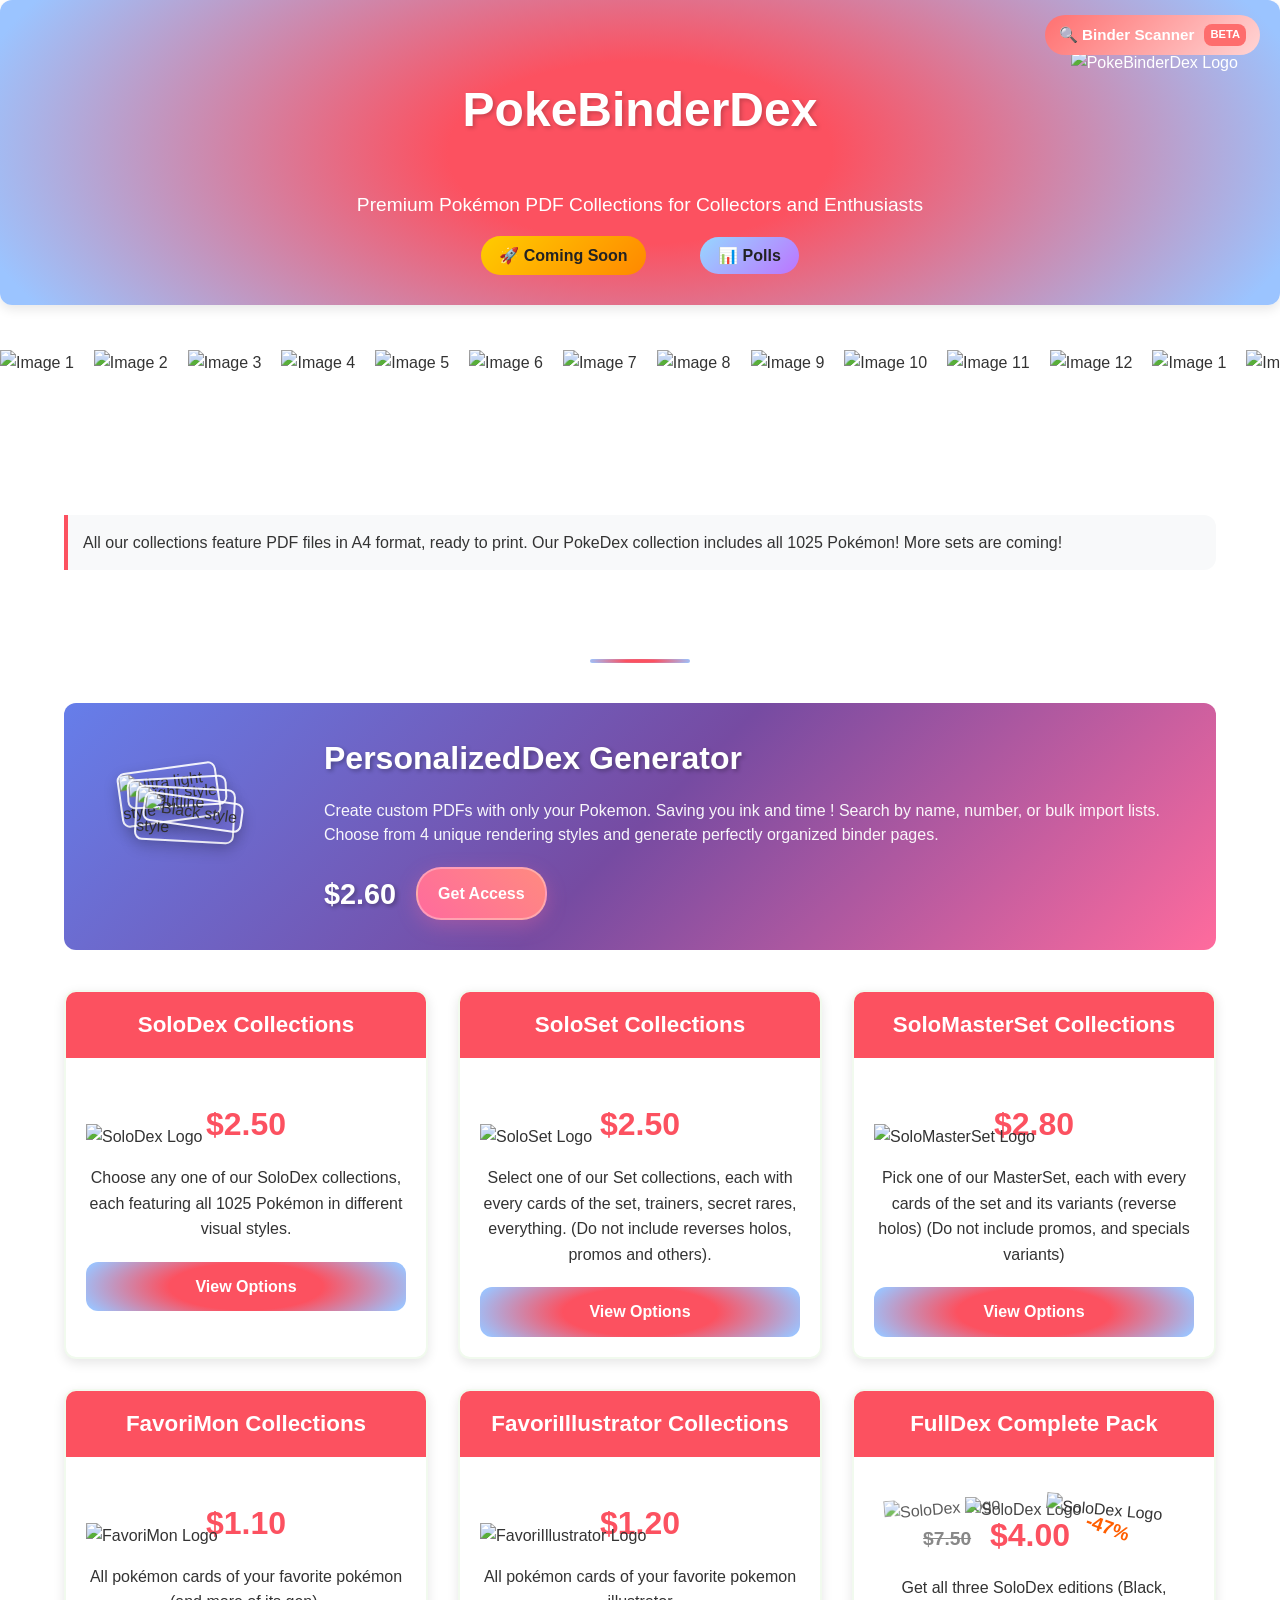
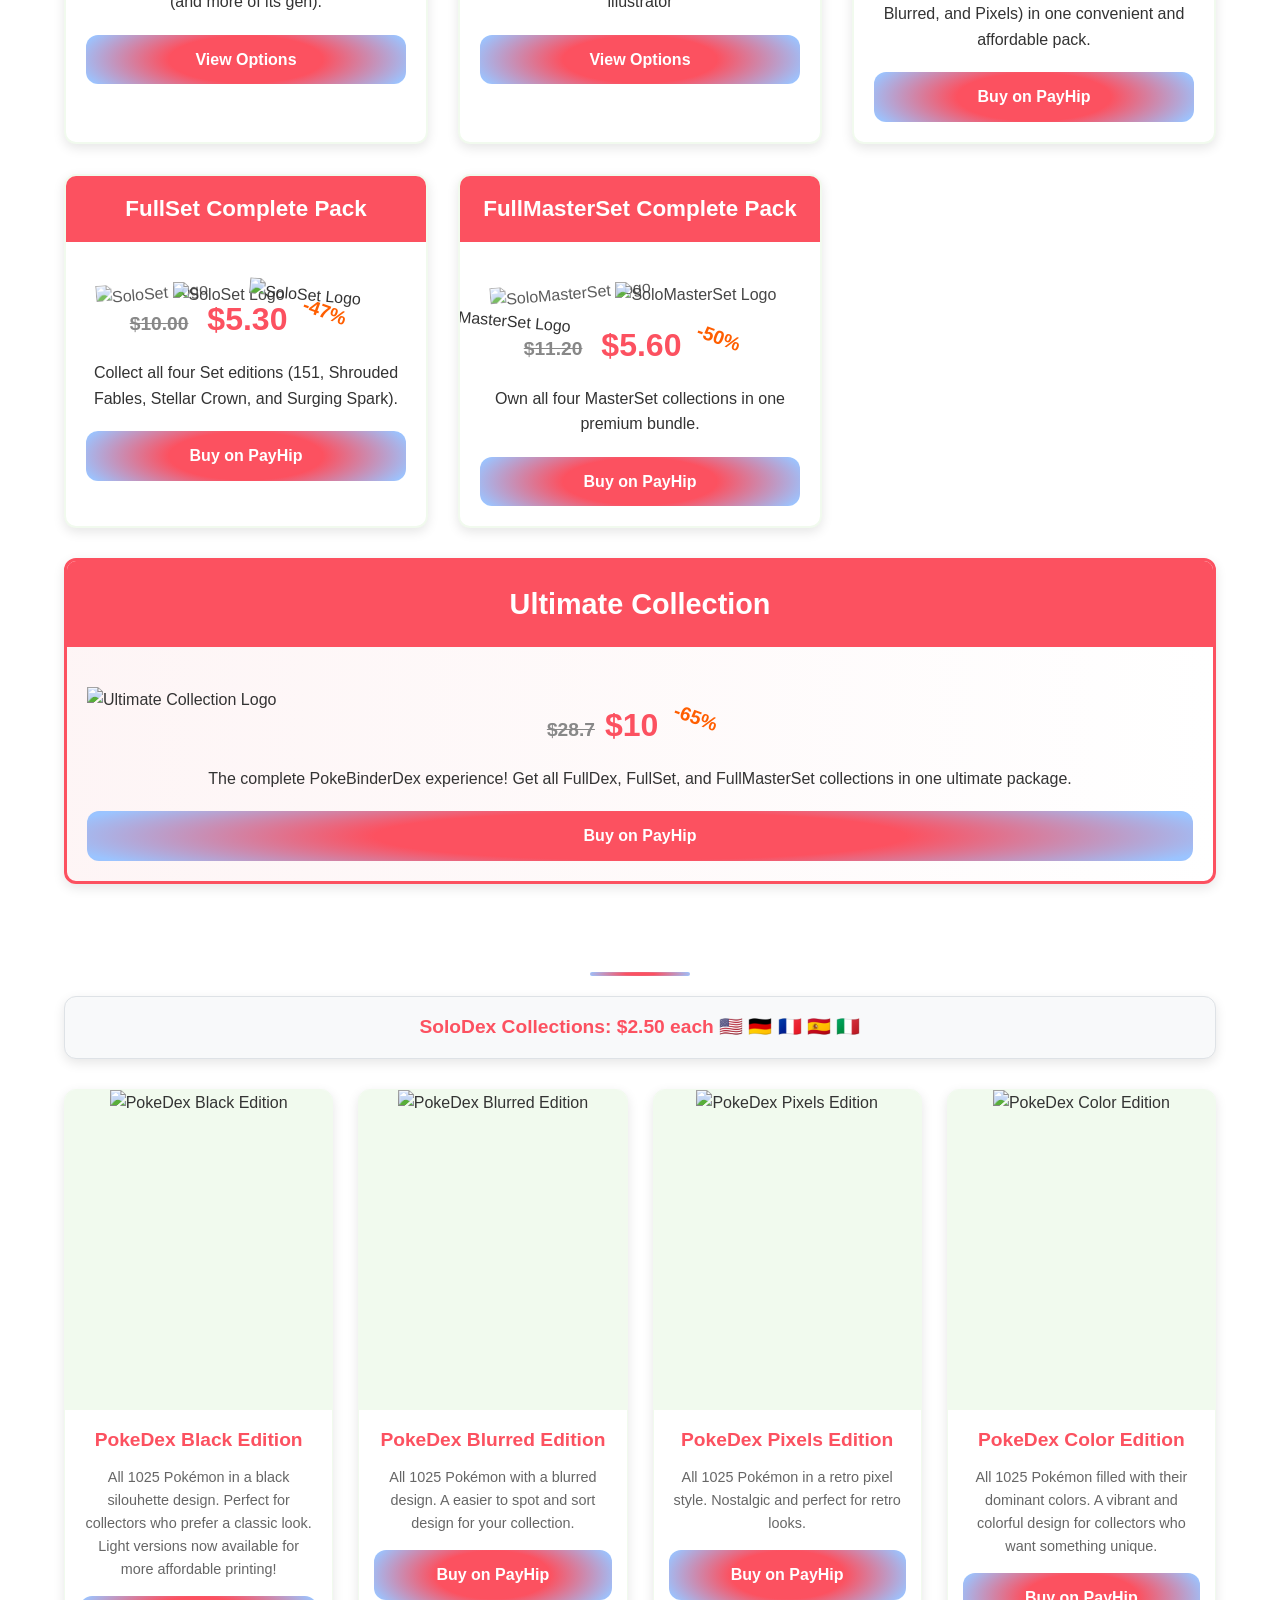
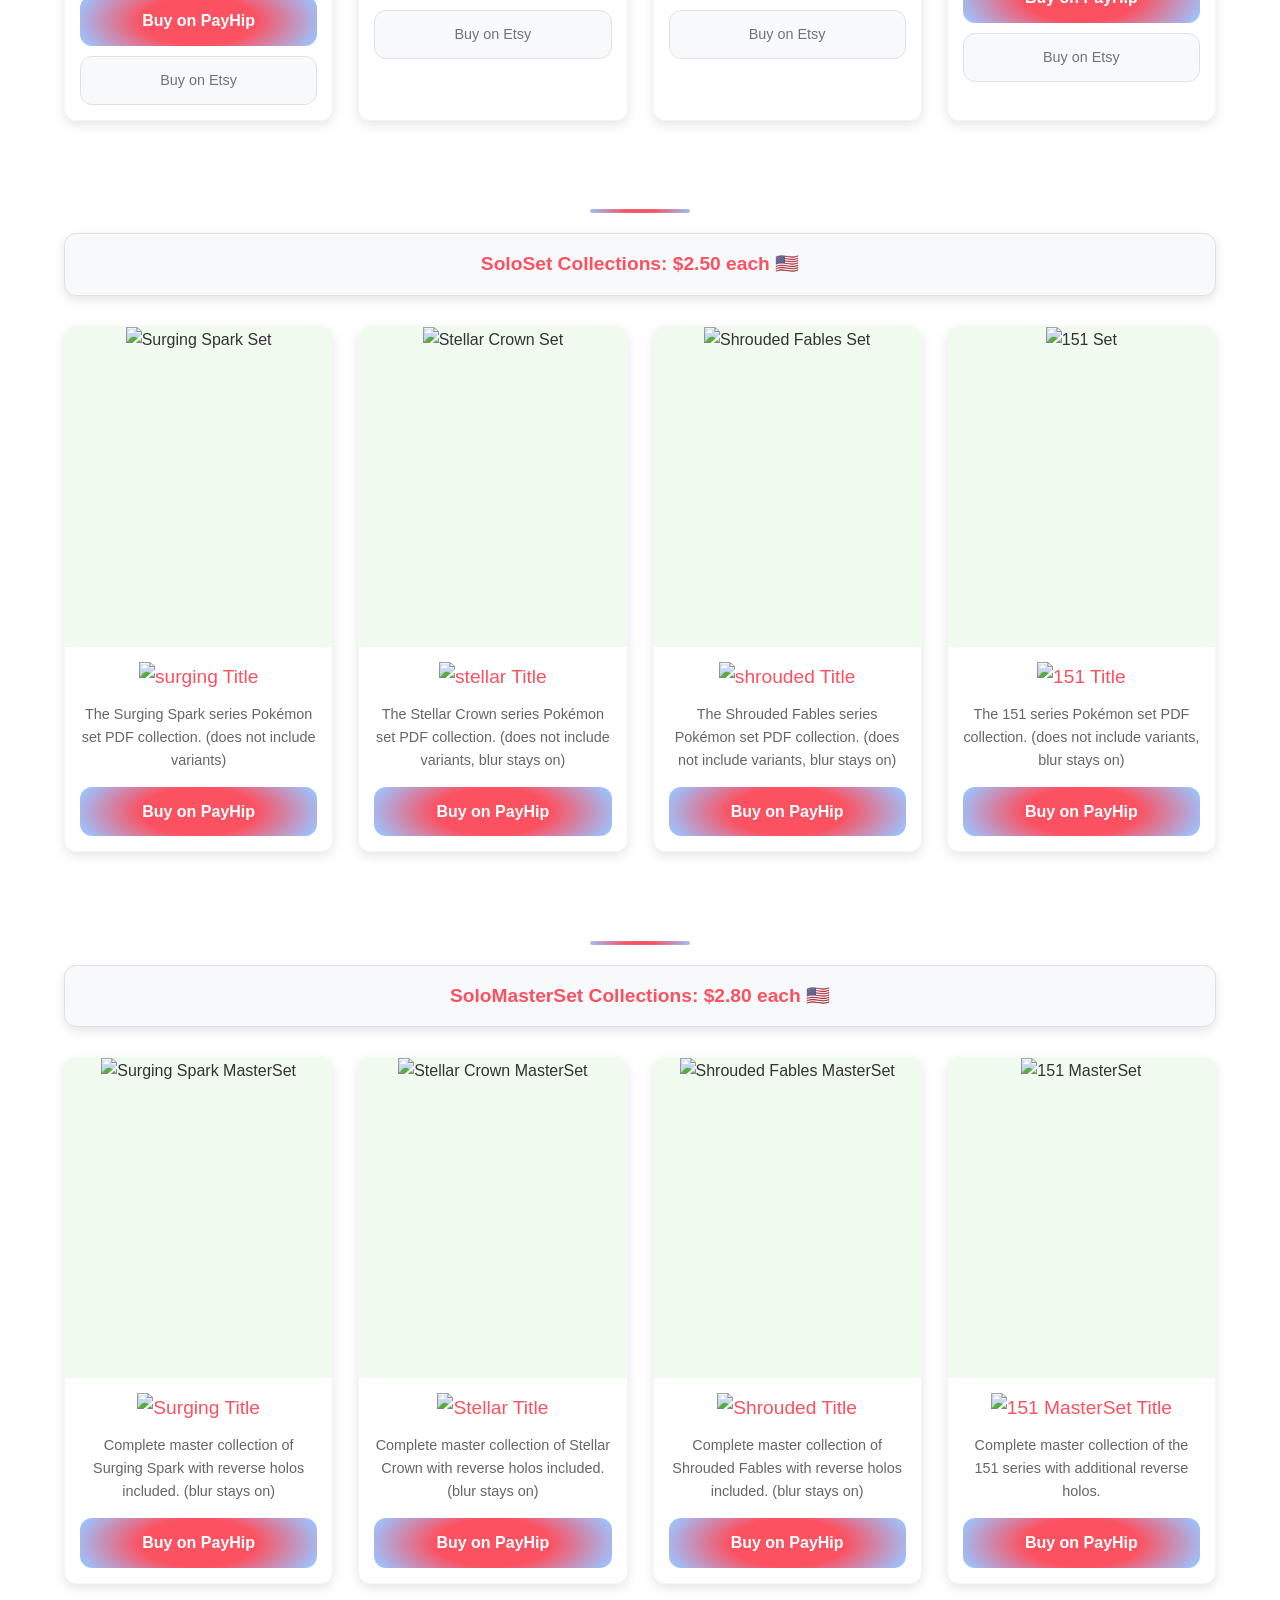
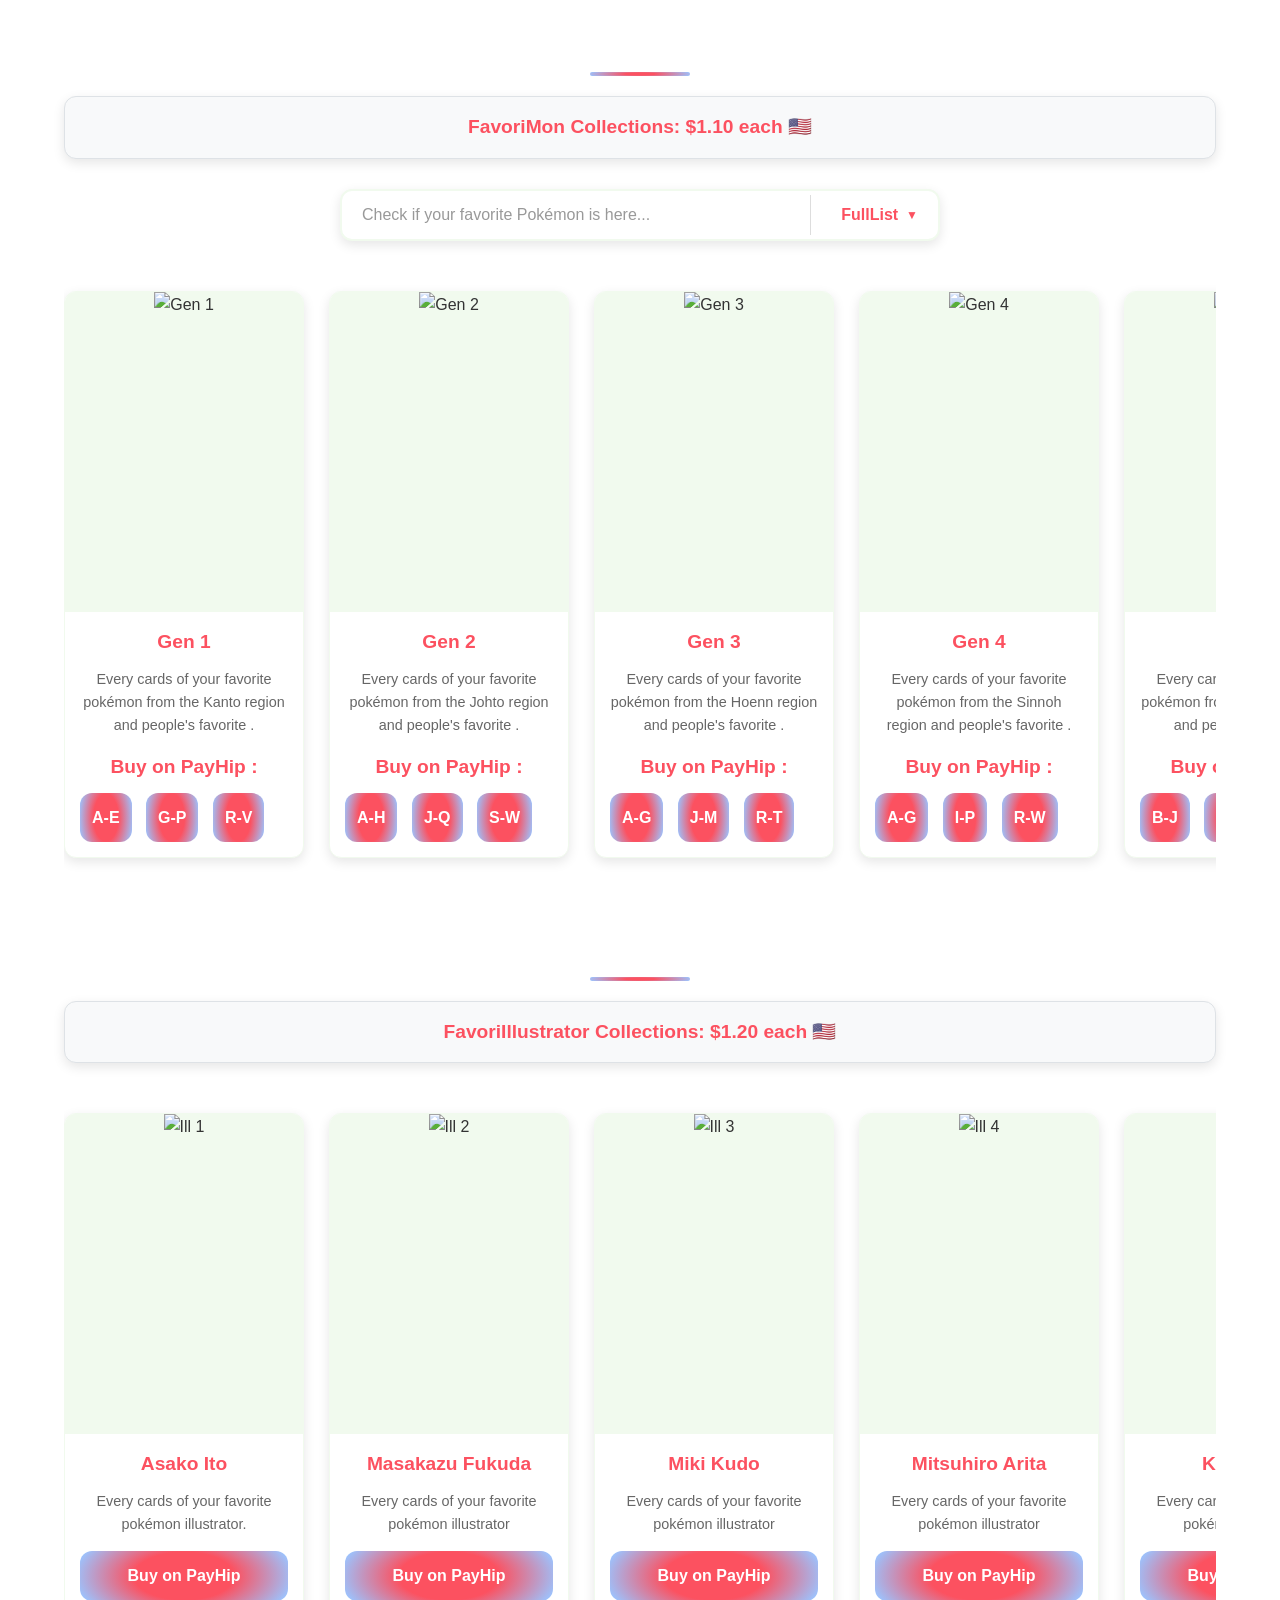
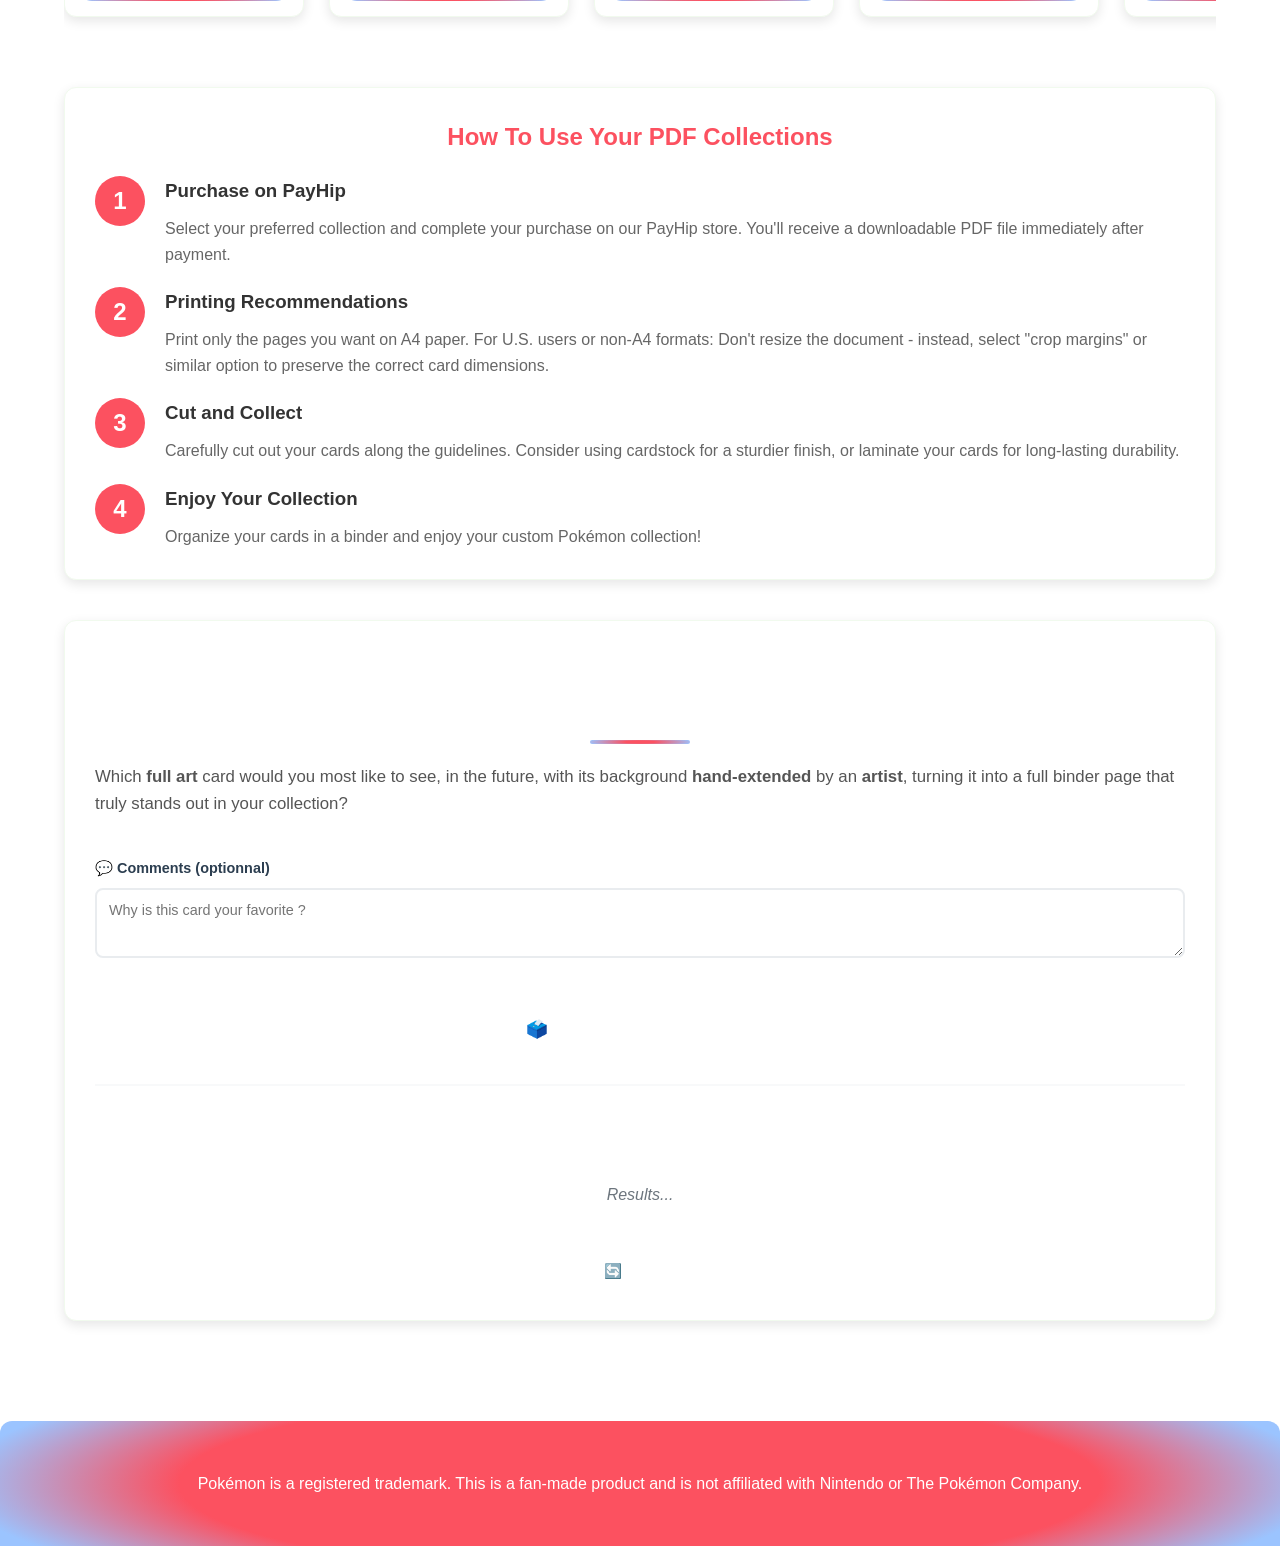
==== index.html @ 45acf9a5 "Etsy" ====
<!DOCTYPE html>
<html lang="en">
<head>
    <meta charset="UTF-8">
    <meta name="viewport" content="width=device-width, initial-scale=1.0">
    <!-- SEO Tags -->
    <title>PokeBinderDex - Pokémon PDF Collections</title>
    <meta name="description" content="Printable Pokédex, Sets and Master Sets pages for Pokémon TCG collectors. Organize your cards in clean, easy-to-use binder layouts.">
    <link rel="sitemap" type="application/xml" title="Sitemap" href="/sitemap.xml" />
    <!-- Open Graph for social previews -->
    <meta property="og:title" content="PokebinderDex – Printable Pokédex & Master Sets">
    <meta property="og:description" content="Printable binder pages for Pokémon card collectors. Pokédex and Master Sets layouts.">
    <meta property="og:image" content="https://pokebinderdex.github.io/assets/blur_dex.webp">
    <meta property="og:url" content="https://pokebinderdex.github.io">
    <meta name="twitter:card" content="summary_large_image">
    <!-- Favicon -->
    <link rel="icon" type="image/png" href="/assets/favicon-96x96.webp" sizes="96x96" />
    <link rel="icon" type="image/svg+xml" href="/assets/favicon.svg" />
    <link rel="shortcut icon" href="/assets/favicon.ico" />
    <link rel="apple-touch-icon" sizes="180x180" href="/assets/apple-touch-icon.webp" />
    <meta name="apple-mobile-web-app-title" content="PBD" />
    <link rel="manifest" href="/assets/site.webmanifest" />

    <link rel="stylesheet" type="text/css" href="PokeBinderDex.css"> 
    <meta name="google-site-verification" content="JzIx0FrAud7cbPRXuWARlf128aqmyCrJVSlKyW7eiho" />
   
    
    <script src="bandeau_script.js" defer></script>
    <script src="search_database.js"></script>
    <script src="search_functionality.js" defer></script>
    <script src="votes.js" defer></script>
</head>
<body>



        <!-- <div class="announcement-banner">
        Black Friday Sale! Use code <span class="promo-code">BLACKDEX10</span> for 10% off all PAYHIP payments.
        </div> -->

      
     <header>
        <div class="header-container">
            <h1>PokeBinderDex</h1>
            <img src="assets/logo.webp" alt="PokeBinderDex Logo" class="logo">
            <a href="/scanner.html" class="scanner-btn"><span class="scanner-text">🔍 Binder Scanner</span> <span class="beta-tag">BETA</span></a>
        </div>
        <p>Premium Pokémon PDF Collections for Collectors and Enthusiasts</p>

          <!-- Dropdown Coming Soon -->
  <div class="coming-soon">
    <button class="coming-btn">🚀 Coming Soon</button>
    <div class="coming-content">
      <p>📊 Quality upgrade on real-cards based pdfs</p>
    </div>

  </div>
<a href="#votes" class="polls-btn">📊 Polls </a>


    </header>


<!-- Barre de navigation sticky - À ajouter après le header -->
    <nav class="sticky-nav" id="stickyNav">
        <div class="sticky-nav-container">
            <div class="sticky-nav-buttons">
                <a href="#overview" class="sticky-nav-btn overview">Overview</a>
                <div class="nav-separator"></div>
                <a href="#solodex" class="sticky-nav-btn">SoloDex</a>
                <a href="#soloset" class="sticky-nav-btn">SoloSet</a>
                <a href="#solomasterset" class="sticky-nav-btn">SoloMasterSet</a>
                <a href="#FavoriMon" class="sticky-nav-btn">FavoriMon</a>
                <a href="#FavoriIllustrator" class="sticky-nav-btn">FavoriIllustrator</a>
            </div>
        </div>
    </nav>


<div class="bandeau">
    <div class="bandeau-content">
        <!-- Mets ici tes 13 images -->
        <img src="assets/black_dex.webp" alt="Image 1" loading="lazy">
        <img src="assets/blur_dex.webp" alt="Image 2" loading="lazy">
        <img src="assets/pixel_dex.webp" alt="Image 3" loading="lazy">
        <img src="assets/color_dex.webp" alt="Image 4" loading="lazy">
        <img src="assets/master_set_fifty.webp" alt="Image 5" loading="lazy">
        <img src="assets/master_set_shrouded.webp" alt="Image 6" loading="lazy">
        <img src="assets/master_set_stellar.webp" alt="Image 7" loading="lazy">
        <img src="assets/master_set_surging.webp" alt="Image 8" loading="lazy">
        <img src="assets/set_fifty.webp" alt="Image 9" loading="lazy">
        <img src="assets/set_shrouded.webp" alt="Image 10" loading="lazy">
        <img src="assets/set_stellar.webp" alt="Image 11" loading="lazy">
        <img src="assets/set_surging.webp" alt="Image 12" loading="lazy">
        

         
        <img src="assets/black_dex.webp" alt="Image 1" loading="lazy">
        <img src="assets/blur_dex.webp" alt="Image 2" loading="lazy">
        <img src="assets/pixel_dex.webp" alt="Image 3" loading="lazy">
        <img src="assets/color_dex.webp" alt="Image 4" loading="lazy">
        <img src="assets/master_set_fifty.webp" alt="Image 5" loading="lazy">
        <img src="assets/master_set_shrouded.webp" alt="Image 6" loading="lazy">
        <img src="assets/master_set_stellar.webp" alt="Image 7" loading="lazy">
        <img src="assets/master_set_surging.webp" alt="Image 8" loading="lazy">
        <img src="assets/set_fifty.webp" alt="Image 9" loading="lazy">
        <img src="assets/set_shrouded.webp" alt="Image 10" loading="lazy">
        <img src="assets/set_stellar.webp" alt="Image 11" loading="lazy">
        <img src="assets/set_surging.webp" alt="Image 12" loading="lazy">
    </div>
</div>

    <div class="container">
        <div class="highlight">
            <p>All our collections feature PDF files in A4 format, ready to print. Our PokeDex collection includes all 1025 Pokémon! More sets are coming! </p>
        </div>
        
      <!-- Code HTML pour la section "Our Collections" avec logos -->
<!-- Code HTML pour la section "Our Collections" avec logos -->
<h2 class="section-title">Our Collections</h2>


<!-- Section PersonalizedDex à insérer après la collection-overview -->
<section class="personalized-dex-banner">
    <div class="personalized-content">
        <div class="personalized-visual">
            <div class="card-stack">
                <img src="assets/perso/black_exemple.webp" alt="Black style" class="stack-card card-4">
                <img src="assets/perso/outline_exemple.webp" alt="Outline style" class="stack-card card-3">
                <img src="assets/perso/light_exemple.webp" alt="Light style" class="stack-card card-2">
                <img src="assets/perso/ultralight_exemple.webp" alt="Ultra light style" class="stack-card card-1">
            </div>
        </div>
        
        <div class="personalized-info">
            <h2 class="personalized-title">PersonalizedDex Generator</h2>
            
            <p class="personalized-description">
                Create custom PDFs with only your Pokemon. Saving you ink and time !  Search by name, number, or bulk import lists. 
                Choose from 4 unique rendering styles and generate perfectly organized binder pages.
            </p>
            
            <div class="personalized-pricing">
                <div class="price-container">
                    <span class="price-amount">$2.60</span>
                </div>
                
                <a href="PersonalizedDexPayment.html" class="personalized-btn">
                    Get Access
                </a>
            </div>
        </div>
    </div>
</section>


<div class="collection-overview" id="overview">
    <div class="package-card">
        <div class="package-header">SoloDex Collections</div>
        <img src="assets/solodex_logo.webp" alt="SoloDex Logo" class="collection-logo">
        <div class="package-price">$2.50</div>
        <div class="package-content">
            <p class="package-description">Choose any one of our SoloDex collections, each featuring all 1025 Pokémon in different visual styles.</p>
            <a href="#solodex" class="buy-button">View Options</a>
        </div>
    </div>

    <div class="package-card">
        <div class="package-header">SoloSet Collections</div>
        <img src="assets/soloset_logo.webp" alt="SoloSet Logo" class="collection-logo">
        <div class="package-price">$2.50</div>
        <div class="package-content">
            <p class="package-description">Select one of our Set collections, each with every cards of the set, trainers, secret rares, everything. (Do not include reverses holos, promos and others).</p>
            <a href="#soloset" class="buy-button">View Options</a>
        </div>
    </div>

    <div class="package-card">
        <div class="package-header">SoloMasterSet Collections</div>
        <img src="assets/solomasterset_logo.webp" alt="SoloMasterSet Logo" class="collection-logo">
        <div class="package-price">$2.80</div>
        <div class="package-content">
            <p class="package-description">Pick one of our MasterSet, each with every cards of the set and its variants (reverse holos) (Do not include promos, and specials variants)</p>
            <a href="#solomasterset" class="buy-button">View Options</a>
        </div>
    </div>


    <div class="package-card">
        <div class="package-header">FavoriMon Collections</div>
        <img src="assets/favorimon_logo.webp" alt="FavoriMon Logo" class="collection-logo">
        <div class="package-price">$1.10 </div>
        <div class="package-content">
            <p class="package-description">All pokémon cards of your favorite pokémon (and more of its gen).</p>
            <a href="#FavoriMon" class="buy-button">View Options</a>
        </div>
    </div>


   <div class="package-card">
        <div class="package-header">FavoriIllustrator Collections</div>
        <img src="assets/FavoriIllustrator_logo.webp" alt="FavoriIllustrator Logo" class="collection-logo">
        <div class="package-price">$1.20 </div>
        <div class="package-content">
            <p class="package-description">All pokémon cards of your favorite pokemon illustrator</p>
            <a href="#FavoriMon" class="buy-button">View Options</a>
        </div>
    </div> 

    <div class="package-card full-collection">
        <div class="package-header">FullDex Complete Pack</div>
        <!-- Logos empilés pour l'effet de pile de cartes -->
        <img src="assets/solodex_logo.webp" alt="SoloDex Logo" class="collection-logo">
        <img src="assets/solodex_logo.webp" alt="SoloDex Logo" class="collection-logo">
        <img src="assets/solodex_logo.webp" alt="SoloDex Logo" class="collection-logo">
        <div class="package-price"><span class="original-price">$7.50</span> $4.00<span class="percentage-reduction">-47%</span></div>
        <div class="package-content">
            <p class="package-description">Get all three SoloDex editions (Black, Blurred, and Pixels) in one convenient and affordable pack.</p>
            <a href="https://payhip.com/b/dTocm" class="buy-button">Buy on PayHip</a>
        </div>
    </div>

    <div class="package-card full-collection">
        <div class="package-header">FullSet Complete Pack</div>
        <!-- Logos empilés pour l'effet de pile de cartes -->
        <img src="assets/soloset_logo.webp" alt="SoloSet Logo" class="collection-logo">
        <img src="assets/soloset_logo.webp" alt="SoloSet Logo" class="collection-logo">
        <img src="assets/soloset_logo.webp" alt="SoloSet Logo" class="collection-logo">
        <div class="package-price"><span class="original-price">$10.00</span> $5.30<span class="percentage-reduction">-47%</span></div>

        <div class="package-content">
            <p class="package-description">Collect all four Set editions (151, Shrouded Fables, Stellar Crown, and Surging Spark).</p>
            <a href="https://payhip.com/b/FIJOX" class="buy-button">Buy on PayHip</a>
        </div>
    </div>

    <div class="package-card full-collection">
        <div class="package-header">FullMasterSet Complete Pack</div>
        <!-- Logos empilés pour l'effet de pile de cartes -->
        <img src="assets/solomasterset_logo.webp" alt="SoloMasterSet Logo" class="collection-logo">
        <img src="assets/solomasterset_logo.webp" alt="SoloMasterSet Logo" class="collection-logo">
        <img src="assets/solomasterset_logo.webp" alt="SoloMasterSet Logo" class="collection-logo">
        <div class="package-price"><span class="original-price">$11.20</span> $5.60<span class="percentage-reduction">-50%</span></div>

        <div class="package-content">
            <p class="package-description">Own all four MasterSet collections in one premium bundle.</p>
            <a href="https://payhip.com/b/znUvl" class="buy-button">Buy on PayHip</a>
        </div>
    </div>

    <div class="package-card ultimate-card">
        <div class="package-header ultimate-header">Ultimate Collection</div>
        <img src="assets/ultimate_logo.webp" alt="Ultimate Collection Logo" class="collection-logo">
        <div class="package-price"><span class="original-price">$28.7</span>$10<span class="percentage-reduction">-65%</span></div>
        <div class="package-content">
            <p class="package-description">The complete PokeBinderDex experience! Get all FullDex, FullSet, and FullMasterSet collections in one ultimate package.</p>
            <a href="https://payhip.com/b/6TkyI" class="buy-button">Buy on PayHip</a>
        </div>
    </div>
</div>



        <section id="solodex">
            <h2 class="section-title">SoloDex Collections</h2>
            <div class="price-banner">SoloDex Collections: $2.50 each 🇺🇸 🇩🇪 🇫🇷 🇪🇸 🇮🇹</div>
            <div class="product-grid">
                <div class="product-card">
                    <div class="product-image"><img src="assets/black_dex.webp" alt="PokeDex Black Edition"></div>
                    <div class="product-details">
                        <h3 class="product-title">PokeDex Black Edition</h3>
                        <p class="product-description">All 1025 Pokémon in a black silouhette design. Perfect for collectors who prefer a classic look. Light versions now available for more affordable printing!</p>
                        <a href="https://payhip.com/b/5lh7N" class="buy-button">Buy on PayHip</a>
                        <a href="https://pokebinderdex.etsy.com" class="buy-button etsy-button">Buy on Etsy</a>
                    </div>
                </div>
                <div class="product-card">
                    <div class="product-image"><img src="assets/blur_dex.webp" alt="PokeDex Blurred Edition"></div>
                    <div class="product-details">
                        <h3 class="product-title">PokeDex Blurred Edition</h3>
                        <p class="product-description">All 1025 Pokémon with a blurred design. A easier to spot and sort design for your collection.</p>
                        <a href="https://payhip.com/b/OGnR3" class="buy-button">Buy on PayHip</a>
                        <a href="https://pokebinderdex.etsy.com" class="buy-button etsy-button">Buy on Etsy</a>
                    </div>
                </div>
                <div class="product-card">
                    <div class="product-image"><img src="assets/pixel_dex.webp" alt="PokeDex Pixels Edition"></div>
                    <div class="product-details">
                        <h3 class="product-title">PokeDex Pixels Edition</h3>
                        <p class="product-description">All 1025 Pokémon in a retro pixel style. Nostalgic and perfect for retro looks.</p>
                        <a href="https://payhip.com/b/wrcJa" class="buy-button">Buy on PayHip</a>
                        <a href="https://pokebinderdex.etsy.com" class="buy-button etsy-button">Buy on Etsy</a>
                    </div>
                </div>
                <div class="product-card">
                    <div class="product-image"><img src="assets/color_dex.webp" alt="PokeDex Color Edition"></div>
                    <div class="product-details">
                        <h3 class="product-title">PokeDex Color Edition</h3>
                        <p class="product-description">All 1025 Pokémon filled with their dominant colors. A vibrant and colorful design for collectors who want something unique.</p>
                        <a href="https://payhip.com/b/jgC6S" class="buy-button">Buy on PayHip</a>
                        <a href="https://pokebinderdex.etsy.com" class="buy-button etsy-button">Buy on Etsy</a>
                    </div>
                </div>
            </div>
        </section>

        <section id="soloset">
            <h2 class="section-title">SoloSet Collections</h2>
            <div class="price-banner">SoloSet Collections: $2.50 each 🇺🇸</div>
            <div class="product-grid">
                <div class="product-card">
                    <div class="product-image"><img src="assets/set_surging.webp" alt="Surging Spark Set"></div>
                    <div class="product-details">
                        <div class="product-title"><img src="assets/surging.png" alt="surging Title" style="height:40px;"></div>
                        <p class="product-description">The Surging Spark series Pokémon set PDF collection. (does not include variants)</p>
                        <a href="https://payhip.com/b/M6zUD" class="buy-button">Buy on PayHip </a>
                    </div>
                </div>
                <div class="product-card">
                    <div class="product-image"><img src="assets/set_stellar.webp" alt="Stellar Crown Set"></div>
                    <div class="product-details">
                        <div class="product-title"><img src="assets/stellar.png" alt="stellar  Title" style="height:40px;"></div>
                        <p class="product-description">The Stellar Crown series Pokémon set PDF collection. (does not include variants, blur stays on)</p>
                        <a href="https://payhip.com/b/OTYek" class="buy-button">Buy on PayHip </a>
                    </div>
                </div>
                <div class="product-card">
                    <div class="product-image"><img src="assets/set_shrouded.webp" alt="Shrouded Fables Set"></div>
                    <div class="product-details">
                        <div class="product-title"><img src="assets/shrouded.png" alt="shrouded  Title" style="height:40px;"></div>
                        <p class="product-description">The Shrouded Fables series Pokémon set PDF collection. (does not include variants, blur stays on)</p>
                        <a href="https://payhip.com/b/tsre6" class="buy-button">Buy on PayHip </a>
                    </div>
                </div>
                <div class="product-card">
                    <div class="product-image"><img src="assets/set_fifty.webp" alt="151 Set"></div>
                    <div class="product-details">
                        <div class="product-title"><img src="assets/151.webp" alt="151  Title" style="height:40px;"></div>
                        <p class="product-description">The 151 series Pokémon set PDF collection. (does not include variants, blur stays on)</p>
                        <a href="https://payhip.com/b/3aKir" class="buy-button">Buy on PayHip </a>
                    </div>
                </div>
            </div>
        </section>

        <section id="solomasterset">
            <h2 class="section-title">SoloMasterSet Collections</h2>
            <div class="price-banner">SoloMasterSet Collections: $2.80 each 🇺🇸</div>
            <div class="product-grid">
                <div class="product-card">
                    <div class="product-image"><img src="assets/master_set_surging.webp" alt="Surging Spark MasterSet"></div>
                    <div class="product-details">
                        <div class="product-title"><img src="assets/surging.png" alt="Surging Title" style="height:40px;"></div>
                        <p class="product-description">Complete master collection of Surging Spark with reverse holos included. (blur stays on) </p>
                        <a href="https://payhip.com/b/2w7aj" class="buy-button">Buy on PayHip </a>
                    </div>
                </div>
                <div class="product-card">
                    <div class="product-image"><img src="assets/master_set_stellar.webp" alt="Stellar Crown MasterSet"></div>
                    <div class="product-details">
                        <div class="product-title"><img src="assets/stellar.png" alt="Stellar Title" style="height:40px;"></div>
                        <p class="product-description">Complete master collection of Stellar Crown with reverse holos included. (blur stays on)</p>
                        <a href="https://payhip.com/b/LF3sV" class="buy-button">Buy on PayHip </a>
                    </div>
                </div>
                <div class="product-card">
                    <div class="product-image"><img src="assets/master_set_shrouded.webp" alt="Shrouded Fables MasterSet"></div>
                    <div class="product-details">
                        <div class="product-title"><img src="assets/shrouded.png" alt="Shrouded Title" style="height:40px;"></div>
                        <p class="product-description">Complete master collection of Shrouded Fables with reverse holos included. (blur stays on)</p>
                        <a href="https://payhip.com/b/ZNCFD" class="buy-button">Buy on PayHip </a>
                    </div>
                </div>
                <div class="product-card">
                    <div class="product-image"><img src="assets/master_set_fifty.webp" alt="151 MasterSet"></div>
                    <div class="product-details">
                        <div class="product-title"><img src="assets/151.webp" alt="151 MasterSet Title" style="height:40px;"></div>
                        <p class="product-description">Complete master collection of the 151 series with additional reverse holos.</p>
                        <a href="https://payhip.com/b/xNgqY" class="buy-button">Buy on PayHip </a>
                    </div>
                </div>
            </div>
        </section>

        <section id="FavoriMon">
            <h2 class="section-title">FavoriMon Collections</h2>
            <div class="price-banner">FavoriMon Collections: $1.10 each 🇺🇸</div>
            
            <div class="search-container">
                <div class="search-bar">
                    <div class="search-input-container">
                        <input type="text" class="search-input" placeholder="Check if your favorite Pokémon is here..." autocomplete="off">
                        <div class="search-suggestions"></div>
                    </div>
                    
                    <div class="separator"></div>
                    
                    <div class="fulllist-container">
                        <button class="fulllist-btn">
                            FullList <span class="dropdown-arrow">▼</span>
                        </button>
                        <div class="fulllist-dropdown">
                            <div class="fulllist-content">
                                <!-- Contenu généré par JavaScript -->
                            </div>
                        </div>
                    </div>
                </div>
            </div>


            <div class="scroll-container">
                <div class="scroll-wrapper">
                    <!-- Gen 1 -->
                    <div class="product-card">
                        <div class="product-image"><img src="assets/gen1.webp" alt="Gen 1"></div>
                        <div class="product-details">
                            <h3 class="product-title">Gen 1</h3>
                            <p class="product-description">Every cards of your favorite pokémon from the Kanto region and people's favorite .</p>
                            <h3 class="product-title">Buy on PayHip :</h3>
                            <a href="https://payhip.com/b/zsbgI" class="buy-button gen-button">A-E</a>
                            <a href="https://payhip.com/b/ZS95g" class="buy-button gen-button">G-P</a>
                            <a href="https://payhip.com/b/cpPXh" class="buy-button gen-button">R-V</a>
                        </div>
                    </div>

                    <!-- Gen 2 -->
                    <div class="product-card">
                        <div class="product-image"><img src="assets/gen2.webp" alt="Gen 2"></div>
                        <div class="product-details">
                            <h3 class="product-title">Gen 2</h3>
                            <p class="product-description">Every cards of your favorite pokémon from the Johto region and people's favorite .</p>
                            <h3 class="product-title">Buy on PayHip :</h3>
                            <a href="https://payhip.com/b/dLE1s" class="buy-button gen-button">A-H</a>
                            <a href="https://payhip.com/b/yegsP" class="buy-button gen-button">J-Q</a>
                            <a href="https://payhip.com/b/F3PvH" class="buy-button gen-button">S-W</a>
                        </div>
                    </div>

                    <!-- Gen 3 -->
                    <div class="product-card">
                        <div class="product-image"><img src="assets/gen3.webp" alt="Gen 3"></div>
                        <div class="product-details">
                            <h3 class="product-title">Gen 3</h3>
                            <p class="product-description">Every cards of your favorite pokémon from the Hoenn region and people's favorite .</p>
                            <h3 class="product-title">Buy on PayHip :</h3>
                            <a href="https://payhip.com/b/d4KIW" class="buy-button gen-button">A-G</a>
                            <a href="https://payhip.com/b/4Hz1u" class="buy-button gen-button">J-M</a>
                            <a href="https://payhip.com/b/DATzN" class="buy-button gen-button">R-T</a>
                        </div>
                    </div>

                    <!-- Gen 4 -->
                    <div class="product-card">
                        <div class="product-image"><img src="assets/gen4.webp" alt="Gen 4"></div>
                        <div class="product-details">
                            <h3 class="product-title">Gen 4</h3>
                            <p class="product-description">Every cards of your favorite pokémon from the Sinnoh region and people's favorite .</p>
                            <h3 class="product-title">Buy on PayHip :</h3>
                            <a href="https://payhip.com/b/VHnCd" class="buy-button gen-button">A-G</a>
                            <a href="https://payhip.com/b/8Gka3" class="buy-button gen-button">I-P</a>
                            <a href="https://payhip.com/b/mPtr8" class="buy-button gen-button">R-W</a>
                        </div>
                    </div>

                    <!-- Gen 5 -->
                    <div class="product-card">
                        <div class="product-image"><img src="assets/gen5.webp" alt="Gen 5"></div>
                        <div class="product-details">
                            <h3 class="product-title">Gen 5</h3>
                            <p class="product-description">Every cards of your favorite pokémon from the Unova region and people's favorite .</p>
                            <h3 class="product-title">Buy on PayHip :</h3>
                            <a href="https://payhip.com/b/alOX5" class="buy-button gen-button">B-J</a>
                            <a href="https://payhip.com/b/MHQdU" class="buy-button gen-button">K-R</a>
                            <a href="https://payhip.com/b/hPRTI" class="buy-button gen-button">S-Z</a>
                        </div>
                    </div>

                    <!-- Gen 6 -->
                    <div class="product-card">
                        <div class="product-image"><img src="assets/gen6.webp" alt="Gen 6"></div>
                        <div class="product-details">
                            <h3 class="product-title">Gen 6</h3>
                            <p class="product-description">Every cards of your favorite pokémon from the Kalos region and people's favorite .</p>
                            <h3 class="product-title">Buy on PayHip :</h3>
                            <a href="https://payhip.com/b/hpvKo" class="buy-button gen-button">A-G</a>
                            <a href="https://payhip.com/b/ZVDPk" class="buy-button gen-button">H-P</a>
                            <a href="https://payhip.com/b/Z6mDS" class="buy-button gen-button">S-Z</a>
                        </div>
                    </div>

                    <!-- Gen 7 -->
                    <div class="product-card">
                        <div class="product-image"><img src="assets/gen7.webp" alt="Gen 7"></div>
                        <div class="product-details">
                            <h3 class="product-title">Gen 7</h3>
                            <p class="product-description">Every cards of your favorite pokémon from the Alola region and people's favorite .</p>
                            <h3 class="product-title">Buy on PayHip :</h3>
                            <a href="https://payhip.com/b/tJzQx" class="buy-button gen-button">B-L</a>
                            <a href="https://payhip.com/b/ftEkQ" class="buy-button gen-button">M-R</a>
                            <a href="https://payhip.com/b/aQsDL" class="buy-button gen-button">S-V</a>
                        </div>
                    </div>

                    <!-- Gen 8 -->
                    <div class="product-card">
                        <div class="product-image"><img src="assets/gen8.webp" alt="Gen 8"></div>
                        <div class="product-details">
                            <h3 class="product-title">Gen 8</h3>
                            <p class="product-description">Every cards of your favorite pokémon from the Galar region and people's favorite .</p>
                            <h3 class="product-title">Buy on PayHip :</h3>
                            <a href="https://payhip.com/b/tYbox" class="buy-button gen-button">A-F</a>
                            <a href="https://payhip.com/b/LzdXK" class="buy-button gen-button">G-O</a>
                            <a href="https://payhip.com/b/Bx6A9" class="buy-button gen-button">R-Z</a>
                        </div>
                    </div>
                </div>
            </div>

        </section>


     <section id="FavoriIllustrator">
            <h2 class="section-title">FavoriIllustrator Collections</h2>
            <div class="price-banner">FavoriIllustrator Collections: $1.20 each 🇺🇸</div>
            
            <div class="scroll-container">
                <div class="scroll-wrapper">
                    <div class="product-card">
                        <div class="product-image"><img src="assets/ill1.webp" alt="Ill 1"></div>
                        <div class="product-details">
                            <h3 class="product-title">Asako Ito</h3>
                            <p class="product-description">Every cards of your favorite pokémon illustrator.</p>
                            <a href="https://payhip.com/b/Zw74A" class="buy-button">Buy on PayHip</a>
                        </div>
                    </div>
                    
                    <div class="product-card">
                        <div class="product-image"><img src="assets/ill2.webp" alt="Ill 2"></div>
                        <div class="product-details">
                            <h3 class="product-title">Masakazu Fukuda</h3>
                            <p class="product-description">Every cards of your favorite pokémon illustrator</p>
                            <a href="https://payhip.com/b/j2KwH" class="buy-button">Buy on PayHip</a>
                        </div>
                    </div>
                    
                    <div class="product-card">
                        <div class="product-image"><img src="assets/ill3.webp" alt="Ill 3"></div>
                        <div class="product-details">
                            <h3 class="product-title">Miki Kudo</h3>
                            <p class="product-description">Every cards of your favorite pokémon illustrator</p>
                            <a href="https://payhip.com/b/Z62qF" class="buy-button">Buy on PayHip</a>
                        </div>
                    </div>
                    
                    <div class="product-card">
                        <div class="product-image"><img src="assets/ill4.webp" alt="Ill 4"></div>
                        <div class="product-details">
                            <h3 class="product-title">Mitsuhiro Arita</h3>
                            <p class="product-description">Every cards of your favorite pokémon illustrator</p>
                            <a href="https://payhip.com/b/Zo7BP" class="buy-button">Buy on PayHip</a>
                        </div>
                    </div>

                    <div class="product-card">
                        <div class="product-image"><img src="assets/ill5.webp" alt="Ill 5"></div>
                        <div class="product-details">
                            <h3 class="product-title">Kawayoo</h3>
                            <p class="product-description">Every cards of your favorite pokémon illustrator</p>
                            <a href="https://payhip.com/b/SmgHF" class="buy-button">Buy on PayHip</a>
                        </div>
                    </div>

                    <div class="product-card">
                        <div class="product-image"><img src="assets/ill6.webp" alt="Ill 6"></div>
                        <div class="product-details">
                            <h3 class="product-title">Yuka Morii</h3>
                            <p class="product-description">Every cards of your favorite pokémon illustrator</p>
                            <a href="https://payhip.com/b/DrClA" class="buy-button">Buy on PayHip</a>
                        </div>
                    </div>

                    <div class="product-card">
                        <div class="product-image"><img src="assets/ill7.webp" alt="Ill 7"></div>
                        <div class="product-details">
                            <h3 class="product-title">SowSow</h3>
                            <p class="product-description">Every cards of your favorite pokémon illustrator</p>
                            <a href="https://payhip.com/b/JjcN6" class="buy-button">Buy on PayHip</a>
                        </div>
                    </div>

                    <div class="product-card">
                        <div class="product-image"><img src="assets/ill8.webp" alt="Ill 8"></div>
                        <div class="product-details">
                            <h3 class="product-title">Sumiyoshi Kizuki</h3>
                            <p class="product-description">Every cards of your favorite pokémon illustrator</p>
                            <a href="https://payhip.com/b/RazHZ" class="buy-button">Buy on PayHip</a>
                        </div>
                    </div>
                   
                     <div class="product-card">
                        <div class="product-image"><img src="assets/ill9.webp" alt="Ill 9"></div>
                        <div class="product-details">
                            <h3 class="product-title">Shinji Kanda</h3>
                            <p class="product-description">Every cards of your favorite pokémon illustrator</p>
                            <a href="https://payhip.com/b/6N4Do" class="buy-button">Buy on PayHip</a>
                        </div>
                    </div>

                     <div class="product-card">
                        <div class="product-image"><img src="assets/ill10.webp" alt="Ill 10"></div>
                        <div class="product-details">
                            <h3 class="product-title">Tomokazu Komiya</h3>
                            <p class="product-description">Every cards of your favorite pokémon illustrator</p>
                            <a href="https://payhip.com/b/2HlDk" class="buy-button">Buy on PayHip</a>
                        </div>
                    </div>

                    <div class="product-card">
                        <div class="product-image"><img src="assets/ill11.webp" alt="Ill 11"></div>
                        <div class="product-details">
                            <h3 class="product-title">Kouki Saitou</h3>
                            <p class="product-description">Every cards of your favorite pokémon illustrator</p>
                            <a href="https://payhip.com/b/3wmby" class="buy-button">Buy on PayHip</a>
                        </div>
                    </div>

                    <div class="product-card">
                        <div class="product-image"><img src="assets/ill12.webp" alt="Ill 12"></div>
                        <div class="product-details">
                            <h3 class="product-title">Kagemaru Himeno</h3>
                            <p class="product-description">Every cards of your favorite pokémon illustrator</p>
                            <a href="https://payhip.com/b/7dZRz" class="buy-button">Buy on PayHip</a>
                        </div>
                    </div>

                    <div class="product-card">
                        <div class="product-image"><img src="assets/ill13.webp" alt="Ill 13"></div>
                        <div class="product-details">
                            <h3 class="product-title">Atsuko Nishida</h3>
                            <p class="product-description">Every cards of your favorite pokémon illustrator</p>
                            <a href="https://payhip.com/b/4Xsoe" class="buy-button">Buy on PayHip</a>
                        </div>
                    </div>
                    
                    <div class="product-card">
                        <div class="product-image"><img src="assets/ill14.webp" alt="Ill 14"></div>
                        <div class="product-details">
                            <h3 class="product-title">Kouichi Ooyama</h3>
                            <p class="product-description">Every cards of your favorite pokémon illustrator</p>
                            <a href="https://payhip.com/b/bSqhi" class="buy-button">Buy on PayHip</a>
                        </div>
                    </div>

                    <div class="product-card">
                        <div class="product-image"><img src="assets/ill15.webp" alt="Ill 15"></div>
                        <div class="product-details">
                            <h3 class="product-title">Akira Egawa</h3>
                            <p class="product-description">Every cards of your favorite pokémon illustrator</p>
                            <a href="https://payhip.com/b/ZR4zV" class="buy-button">Buy on PayHip</a>
                        </div>
                    </div>

                    <div class="product-card">
                        <div class="product-image"><img src="assets/ill16.webp" alt="Ill 16"></div>
                        <div class="product-details">
                            <h3 class="product-title">Hajime Kusajima</h3>
                            <p class="product-description">Every cards of your favorite pokémon illustrator</p>
                            <a href="https://payhip.com/b/xtANJ" class="buy-button">Buy on PayHip</a>
                        </div>
                    </div>
               
                </div>
            </div>
        </section> 

     

        <section class="step-by-step">
            <h2>How To Use Your PDF Collections</h2>
            <div class="steps">
                <div class="step">
                    <div class="step-content">
                        <h3>Purchase on PayHip</h3>
                        <p>Select your preferred collection and complete your purchase on our PayHip store. You'll receive a downloadable PDF file immediately after payment.</p>
                    </div>
                </div>
                
                <div class="step">
                    <div class="step-content">
                        <h3>Printing Recommendations</h3>
                        <p>Print only the pages you want on A4 paper. For U.S. users or non-A4 formats: Don't resize the document - instead, select "crop margins" or similar option to preserve the correct card dimensions.</p>
                    </div>
                </div>
                
                <div class="step">
                    <div class="step-content">
                        <h3>Cut and Collect</h3>
                        <p>Carefully cut out your cards along the guidelines. Consider using cardstock for a sturdier finish, or laminate your cards for long-lasting durability.</p>
                    </div>
                </div>
                
                <div class="step">
                    <div class="step-content">
                        <h3>Enjoy Your Collection</h3>
                        <p>Organize your cards in a binder and enjoy your custom Pokémon collection!</p>
                    </div>
                </div>
            </div>
        </section>

 <div class="votes" id="votes">
    <h2 class="section-title">Extension Card Votes</h2>
    <p class="votes-description">
        Which <b>full art</b> card would you most like to see, in the future, with its background <b>hand-extended </b>by an <b>artist</b>, turning it into a full binder page that truly stands out in your collection?
    </p>


<style>
.votes-description {
    font-size: 1.05rem;        /* légèrement plus grand que le texte normal */
    line-height: 1.6;          /* interligne agréable pour la lecture */
    color: #555;               /* gris doux, moins agressif que noir */
    margin-bottom: 1.2rem;     /* espace sous le paragraphe */
    font-family: 'Arial', sans-serif;
}
</style>
    
    <div class="vote-grid" id="cardGrid">
        <!-- Les cartes seront générées par JS -->
    </div>

    <div class="comment-section">
        <label for="commentInput" class="comment-label">
            💬 Comments (optionnal)
        </label>
        <textarea 
            id="commentInput" 
            class="comment-input" 
            placeholder="Why is this card your favorite ?"
        ></textarea>
    </div>

    <button id="voteButton" class="vote-button">
        🗳️ VOTE FOR THIS CARD !
    </button>

    <div id="message"></div>

    <div class="results-section">
        <h3 class="results-title"> Ranking </h3>
        <div id="results" class="loading"> Results...</div>
        <div id="totalVotes" class="total-votes"></div>
        <button id="refreshButton" class="refresh-button">🔄 Refresh</button>
    </div>
</div>

    </div>

    <footer>
        <div class="container">
            <p>Pokémon is a registered trademark. This is a fan-made product and is not affiliated with Nintendo or The Pokémon Company.</p>
        </div>
    </footer>
        <script src="modal_script.js" defer></script>
</body>
</html>
---- PokeBinderDex.css ----
:root {
    --primary-color: #fc5160;
    --secondary-color: #f1faee;
    --light-color: #ffffff;
    --accent-color: #9ed1fe;
    --dark-accent: #9bc4ff;
    --text-color: #333333;
    --border-radius: 12px;
    --box-shadow: 0 4px 12px rgba(0, 0, 0, 0.1);
}

* {
    margin: 0;
    padding: 0;
    box-sizing: border-box;
    font-family: 'Segoe UI', Tahoma, Geneva, Verdana, sans-serif;
}

body {
    background-color: var(--light-color);
    color: var(--text-color);
    line-height: 1.6;
}

/* Structure pour le header avec le logo */
.header-container {
    display: grid;
    grid-template-columns: 1fr auto 1fr;
    align-items: center;
    padding: 20px;
    width: 100%;
}

/* Le titre est dans la colonne centrale */
.header-container h1 {
    grid-column: 2;
    font-size: 3rem;
    margin: 0;
    text-align: center;
}

/* Le logo est placé dans la dernière colonne et justifié à droite */
.header-container .logo {
    grid-column: 3;
    height: 120px;
    justify-self: end;
    margin-right: 5%;
}

/* Pour les écrans moyens */
@media (max-width: 1200px) {
    .header-container h1 {
        font-size: 2.5rem;
    }
    
    .header-container .logo {
        height: 100px;
    }
}

/* Pour les petits écrans, passage en layout vertical */
@media (max-width: 768px) {
    .header-container {
        grid-template-columns: 1fr;
        grid-template-rows: auto auto;
        gap: 20px;
    }
    
    .header-container h1 {
        grid-column: 1;
        grid-row: 1;
        font-size: 2.2rem;
    }
    
    .header-container .logo {
        grid-column: 1;
        grid-row: 2;
        height: 100px;
        justify-self: center;
        margin-right: 0;
    }
}

.container {
    width: 90%;
    max-width: 1200px;
    margin: 0 auto;
    padding: 20px 0;
}

header {
    background: radial-gradient(ellipse 60% 120% at center, var(--primary-color) 0%, var(--primary-color) 25%, var(--dark-accent) 89%, var(--dark-accent) 100%);
    color: white;
    padding: 30px 0;
    text-align: center;
    margin-bottom: 40px;
    border-radius: var(--border-radius);
    box-shadow: var(--box-shadow);
}

header h1 {
    font-size: 3rem;
    margin-bottom: 10px;
    text-shadow: 2px 2px 4px rgba(0, 0, 0, 0.2);
}

header p {
    font-size: 1.2rem;
    max-width: 700px;
    margin: 0 auto;
}

.section-title {
    text-align: center;
    margin: 40px 0 20px;
    font-size: 2.2rem;
    color: var(--primary-color);
    position: relative;
}

.section-title::after {
    content: '';
    display: block;
    width: 100px;
    height: 4px;
    background: radial-gradient(ellipse 60% 120% at center, var(--primary-color) 0%,     var(--primary-color) 25%,     var(--dark-accent) 89%,     var(--dark-accent) 100%);
    margin: 10px auto 0;
    border-radius: 2px;
}

.price-banner {
    background-color: #f8f9fa;
    color: var(--primary-color);
    text-align: center;
    padding: 15px;
    margin-bottom: 30px;
    border-radius: var(--border-radius);
    font-weight: bold;
    font-size: 1.2rem;
    box-shadow: var(--box-shadow);
    border: 1px solid #dee2e6;
}

.collection-overview {
    display: grid;
    grid-template-columns: repeat(auto-fill, minmax(300px, 1fr));
    gap: 30px;
    margin: 40px 0;
}

.package-card {
    background-color: white;
    border-radius: var(--border-radius);
    overflow: hidden;
    box-shadow: var(--box-shadow);
    border: 2px solid #f1faee;
    transition: transform 0.3s ease, box-shadow 0.3s ease;
}

.package-card:hover {
    transform: translateY(-5px);
    box-shadow: 0 10px 20px rgba(0, 0, 0, 0.15);
    border-color: var(--primary-color);
}

.package-header {
    background:  var(--primary-color);
    color: white;
    padding: 15px;
    text-align: center;
    font-size: 1.4rem;
    font-weight: bold;
    z-index: 500;
}

.package-price {
    text-align: center;
    font-size: 2rem;
    font-weight: bold;
    padding: 15px;
    color: var(--primary-color);
}
.package-price {
    text-align: center;
    font-size: 2rem;
    font-weight: bold;
    padding: 15px;
    color: var(--primary-color);
}
.percentage-reduction {
    text-align: center;
    font-size: 1rem;
    font-weight: bold;
    padding: 15px;
    color: rgb(255, 94, 0);
    
    /* Pour donner un effet "exposant" */
    vertical-align: super;
    font-size: 1.2rem;

    /* Rotation du texte */
    display: inline-block; /* nécessaire pour rotate */
    transform: rotate(20deg);
}

.package-price .original-price {
    text-decoration: line-through;
    color: #888;
    font-size: 1.2rem;
    margin-right: 10px;
}

.package-content {
    padding: 0 20px 20px;
}

.package-description {
    margin-bottom: 20px;
    text-align: center;
}

.buy-button {
    display: block;
    width: 100%;
    padding: 12px;
    background: radial-gradient(ellipse 60% 120% at center, var(--primary-color) 0%,     var(--primary-color)40%,     var(--dark-accent) 89%,     var(--dark-accent) 100%);
    color: white;
    border: none;
    border-radius: var(--border-radius);
    font-size: 1rem;
    font-weight: bold;
    cursor: pointer;
    text-align: center;
    text-decoration: none;
    transition: background 0.3s ease;
}

.buy-button:hover {
    background: radial-gradient(ellipse 60% 120% at center, #ff485a 0%, #ff485a 25%,  #75acff 89%, #75acff 100%);
}

.etsy-button {
    margin-top: 10px;
    background: #f8f9fa; /* Light gray background */
    color: #6c757d; /* Muted text color */
    border: 1px solid #dee2e6;
    font-size: 0.9rem;
    font-weight: normal;
}

.etsy-button:hover {
    background: #e9ecef;
    color: #495057;
    border-color: #ced4da;
}

.gen-button {
    width: auto; /* ou 30%, 150px, selon ton design */
    display: inline-block; /* pour qu'ils soient côte à côte si nécessaire */
    margin-right: 10px; /* espacement entre les boutons */
}


.product-grid {
    display: grid;
    grid-template-columns: repeat(auto-fill, minmax(240px, 1fr));
    gap: 25px;
    margin: 30px 0;
}

.product-card {
    background-color: white;
    border-radius: var(--border-radius);
    overflow: hidden;
    box-shadow: var(--box-shadow);
    transition: transform 0.3s ease, box-shadow 0.3s ease;
    border: 1px solid #f1faee;
}

.product-card:hover {
    transform: translateY(-5px);
    box-shadow: 0 8px 20px rgba(0, 0, 0, 0.15);
    border-color: var(--primary-color);
}




.product-image {
    width: 100%;
    height: 320px; /* Hauteur augmentée pour format portrait */
    background-color: var(--secondary-color);
    display: flex;
    align-items: center;
    justify-content: center;
    overflow: hidden;
}

.product-image img {
    width: auto;
    height: 100%;
    object-fit: contain;
}

.product-details {
    padding: 15px;
}

.product-title {
    font-size: 1.2rem;
    margin-bottom: 10px;
    color: var(--primary-color);
    text-align: center;
}

.product-description {
    margin-bottom: 15px;
    color: #666;
    font-size: 0.9rem;
    text-align: center;
}

.ultimate-card {
    grid-column: 1 / -1;
    background: linear-gradient(to right, rgba(230, 57, 70, 0.05), rgba(255, 255, 255, 1));
    border: 3px solid var(--primary-color);
}

.ultimate-header {
    background: var(--primary-color);
    font-size: 1.8rem;
    padding: 20px;
}


    /* Black Friday promo modal (clean Apple-style) */
    .bf-modal-overlay {
        position: fixed;
        inset: 0;
        display: flex;
        align-items: center;
        justify-content: center;
        background: rgba(0, 0, 0, 0.36);
        z-index: 99999;
        opacity: 0;
        visibility: hidden;
        transition: opacity 280ms ease, visibility 280ms ease;
        -webkit-font-smoothing: antialiased;
    }
    .bf-modal-overlay.show {
        opacity: 1;
        visibility: visible;
    }
    .bf-modal {
        background: #ffffff;
        color: #111114;
        width: min(520px, 92%);
        padding: 24px 22px;
        border-radius: 14px;
        box-shadow: 0 12px 40px rgba(0, 0, 0, 0.28);
        border: 1px solid rgba(0,0,0,0.06);
        text-align: center;
        transform: translateY(-6px);
        transition: transform 280ms ease;
        position: relative;
        font-family: -apple-system, BlinkMacSystemFont, 'Segoe UI', Roboto, 'Helvetica Neue', Arial, sans-serif;
    }
    .bf-modal-overlay.show .bf-modal { transform: translateY(0); }
    .bf-close-btn {
        position: absolute;
        top: 10px;
        right: 10px;
        border: none;
        background: transparent;
        font-size: 18px;
        cursor: pointer;
        color: #333;
        padding: 6px;
    }
    .bf-modal h3 {
        margin: 2px 0 6px;
        font-size: 1.2rem;
        font-weight: 600;
    }
    .bf-desc { margin: 6px 0 12px; color: #444; font-size: 1rem; }
    .bf-actions { display:flex; gap:12px; justify-content:center; align-items:center; margin-top:8px; }
    .bf-copy-btn {
        background: #0b0b0b;
        color: #fff;
        border: none;
        padding: 10px 14px;
        border-radius: 10px;
        cursor: pointer;
        font-weight: 600;
        box-shadow: 0 6px 18px rgba(0,0,0,0.12);
    }
    .bf-copy-btn:active { transform: translateY(1px); }
    .bf-shop-link { background: transparent; color: #111; border: 1px solid rgba(0,0,0,0.08); padding: 10px 14px; border-radius: 10px; text-decoration: none; font-weight: 600; }

    @media (max-width: 480px) {
        .bf-modal { padding: 18px; border-radius: 12px; }
        .bf-copy-btn, .bf-shop-link { padding: 9px 12px; }
    }

    /* Progress bar styled as a rounded rim (fills the modal's top rounded edge) */
    .bf-progress {
        position: absolute;
        top: 0;
        left: 0;
        right: 0;
        height: 12px; /* space for the rounded track */
        pointer-events: none;
        border-top-left-radius: 14px;
        border-top-right-radius: 14px;
    }
    .bf-progress::before{
        /* track that follows the modal's rounded corners */
        content: '';
        position: absolute;
        left: 8px;
        right: 8px;
        top: 50%;
        transform: translateY(-50%);
        height: 6px;
        background: rgba(0,0,0,0.06);
        border-radius: 999px;
    }
    .bf-progress-bar{
        position: absolute;
        left: 8px;
        top: 50%;
        transform: translateY(-50%);
        height: 6px;
        width: 0%;
        background: #000;
        border-radius: 999px; /* rounded ends while filling */
        will-change: width;
    }

    @media (max-width: 480px) {
        .bf-progress{ height: 10px; border-top-left-radius: 12px; border-top-right-radius: 12px; }
        .bf-progress::before, .bf-progress-bar{ left: 6px; right: 6px; height: 4px; }
    }

    /* Countdown inside modal */
    .bf-countdown {
        margin-top: 10px;
        display: inline-block;
        font-family: -apple-system, BlinkMacSystemFont, 'Segoe UI', Roboto, 'Helvetica Neue', Arial, sans-serif;
    }

    .bf-count-inner{
        display:flex;
        align-items:center;
        gap:10px;
        background: #f5f5f7;
        padding: 8px 12px;
        border-radius: 999px;
        box-shadow: 0 6px 18px rgba(0,0,0,0.06);
        border: 1px solid rgba(0,0,0,0.04);
    }

    .bf-count-seg{ display:flex; flex-direction:column; align-items:center; min-width:44px; }
    .bf-count-num{ font-size:1.05rem; font-weight:700; color:#111; line-height:1; }
    .bf-count-label{ font-size:0.65rem; font-weight:600; color:#666; margin-top:3px; text-transform:uppercase; letter-spacing:0.6px }
    .bf-count-colon{ font-weight:700; color:#333; font-size:1.05rem; }

    @media (max-width: 480px) {
        .bf-count-seg{ min-width:36px; }
        .bf-count-num{ font-size:1rem }
        .bf-count-label{ font-size:0.6rem }
    }
    }

    @media (max-width: 480px) {
        .bf-countdown { font-size: 0.9rem; padding: 5px 8px; }
    }
.step-by-step {
    background-color: white;
    padding: 30px;
    border-radius: var(--border-radius);
    box-shadow: var(--box-shadow);
    margin: 40px 0;
    border: 1px solid #f1faee;

}

.step-by-step h2 {
    color: var(--primary-color);
    margin-bottom: 20px;
    text-align: center;
}

.steps {
    counter-reset: step-counter;
}

.step {
    display: flex;
    margin-bottom: 20px;
    position: relative;
    padding-left: 70px;
}

.step:last-child {
    margin-bottom: 0;
}

.step::before {
    counter-increment: step-counter;
    content: counter(step-counter);
    position: absolute;
    left: 0;
    top: 0;
    width: 50px;
    height: 50px;
    background:  var(--primary-color);
    color: white;
    font-size: 1.5rem;
    font-weight: bold;
    display: flex;
    align-items: center;
    justify-content: center;
    border-radius: 50%;
}

.step-content h3 {
    margin-bottom: 10px;
    color: var(--text-color);
}

.step-content p {
    color: #666;
}

.highlight {
    background-color: #f8f9fa;
    border-left: 4px solid var(--primary-color);
    padding: 15px;
    margin: 20px 0;
    border-radius: 0 var(--border-radius) var(--border-radius) 0;
}

footer {
    text-align: center;
    padding: 30px 0;
    margin-top: 40px;
    background: radial-gradient(ellipse 60% 120% at center, var(--primary-color) 0%,     var(--primary-color) 60%,     var(--dark-accent) 89%,     var(--dark-accent) 100%);
    color: white;
    border-radius: var(--border-radius) var(--border-radius) 0 0;
}

.product-title-img {
    display: block;
    max-width: 100%;
    height: auto;
    margin: 0 auto 10px auto;
}

@media (max-width: 768px) {
    .collection-overview {
        grid-template-columns: 1fr;
    }
    
    .product-grid {
        grid-template-columns: repeat(auto-fill, minmax(200px, 1fr));
    }
    
    header h1 {
        font-size: 2.5rem;
    }
    
    .section-title {
        font-size: 1.8rem;
    }
    
    .step {
        padding-left: 60px;
    }
    
    .product-image {
        height: 280px;
    }
}



.enhancement-container {
    overflow-x: auto;
    padding: 20px 0;
}

.enhancement-scroller {
    display: flex;
    gap: 20px;
    padding-bottom: 20px;
}

.enhancement-item {
    flex: 0 0 300px;
    border: 1px solid #ddd;
    border-radius: 8px;
    overflow: hidden;
    background: white;
    box-shadow: var(--box-shadow);
    transition: transform 0.3s ease, box-shadow 0.3s ease, border-color 0.3s ease;
    max-width: 300px; /* Limite la taille */
    height: auto;
}


.enhancement-item:hover {
    transform: translateY(-5px);
    box-shadow: 0 8px 20px rgba(0, 0, 0, 0.15);
    border-color: var(--primary-color);
}

.enhancement-preview img {
    width: 100%;
    height: auto;
}

.enhancement-details {
    padding: 15px;
}

.new{
    text-align: center;
    font-size: 1rem;
    font-weight: bold;
    padding: 15px;
    color: rgb(255, 89, 0);
    
    /* Pour donner un effet "exposant" */
    vertical-align: super;
    font-size: 2rem;

    /* Rotation du texte */
    display: inline-block; /* nécessaire pour rotate */
    transform: rotate(-10deg);
     /* Bordure noire */
     text-shadow: 
     -1px -1px 0 #000,  
      1px -1px 0 #000,
     -1px  1px 0 #000,
      1px  1px 0 #000;
}

.announcement-banner {
    width: 100%;
    text-align: center;
    font-size: 1rem;
    font-weight: bold;
    color: white;
    background: linear-gradient(90deg, #ff5e00, #ffb347, #ff5e00);
    background-size: 200% 200%;
    animation: shimmer 4s linear infinite;
    box-shadow: 0 2px 10px rgba(0, 0, 0, 0.15);
    z-index: 1000;
    position: fixed; /* toujours visible */
    top: 0;
    left: 0;
  }
  
  @keyframes shimmer {
    0% {
      background-position: 0% 50%;
    }
    100% {
      background-position: 100% 50%;
    }
  }

.bandeau {
    overflow: hidden;
    width: 100%;
    height: 130px;
    background: white;
    position: relative;
}

.bandeau-content {
    display: flex;
    align-items: center;
    height: 100%;
    will-change: transform;
}

.bandeau-content img {
    height: 120px;
    width: auto;
    margin-right: 20px;
    object-fit: contain;
    flex-shrink: 0;
}


/* CSS pour les logos dans les cartes de collection */

/* Style de base pour tous les logos de collection */
/* CSS pour les logos dans les cartes de collection */

/* Style de base pour tous les logos de collection */
.package-card .collection-logo {
    position: relative;
    top: 66px;
    right: -20px;
    height: 45px;
    width: auto;
    z-index: 1;
}



/* Premier logo dans la pile (arrière) */
.package-card.full-collection .collection-logo:nth-of-type(1) {
    transform: rotate(-5deg) translateX(10px);
    z-index: 1;
    opacity: 0.8;
    top: 40px;
}

/* Deuxième logo dans la pile (milieu) */
.package-card.full-collection .collection-logo:nth-of-type(2) {
    transform: rotate(0deg) translateX(5px);
    z-index: 2;
    opacity: 0.9;
   top: 40px;
    left: -15px;
}

/* Troisième logo dans la pile (devant) */
.package-card.full-collection .collection-logo:nth-of-type(3) {
    transform: rotate(5deg) translateX(0);
    z-index: 3;
    opacity: 1;
    top: 40px;
    left: -50px;
}



/* Pour l'ultimate collection, logo unique mais plus grand */
.package-card.ultimate-card .collection-logo {
    height: 70px;
    top: 40px;
}

/* Ajustement pour assurer que les package-cards sont en position relative */
.package-card {
    position: relative;
}















 
/* Barre de navigation sticky */
.sticky-nav {
    position: fixed;
    top: -80px; /* Cachée au début */
    left: 0;
    right: 0;
    height: 60px;
    background: whitesmoke;
    backdrop-filter: blur(10px);
    border-bottom: 2px solid var(--primary-color);
    box-shadow: 0 4px 20px rgba(0, 0, 0, 0.3);
    z-index: 5000;
    transition: all 0.4s cubic-bezier(0.4, 0, 0.2, 1);
    opacity: 0;
}

.sticky-nav.visible {
    top: 0;
    opacity: 1;
    transform: translateY(0);
}

.sticky-nav-container {
    display: flex;
    align-items: center;
    justify-content: center;
    height: 100%;
    max-width: 1200px;
    margin: 0 auto;
    padding: 0 20px;
}

.sticky-nav-buttons {
    display: flex;
    gap: 8px;
    align-items: center;
}

.sticky-nav-btn {
    padding: 8px 16px;
    background: linear-gradient(135deg, #ff6b6b 0%, #ee5a52 100%);
    color: white;
    text-decoration: none;
    border-radius: 8px;
    font-size: 14px;
    font-weight: 600;
    transition: all 0.3s ease;
    border: 1px solid rgba(255, 255, 255, 0.1);
    position: relative;
    overflow: hidden;
    
    margin-right: 12px;
}

.sticky-nav-btn::before {
    content: '';
    position: absolute;
    top: 0;
    left: -100%;
    width: 100%;
    height: 100%;
    background: linear-gradient(90deg, transparent, rgba(255, 255, 255, 0.2), transparent);
    transition: left 0.5s ease;
}

.sticky-nav-btn:hover::before {
    left: 100%;
}

.sticky-nav-btn:hover {
    transform: translateY(-2px);
    background: linear-gradient(135deg, #ff5252 0%, #e53935 100%);
    box-shadow: 0 8px 25px rgba(255, 107, 107, 0.4);
    border-color: rgba(255, 255, 255, 0.3);
}

.sticky-nav-btn:active {
    transform: translateY(0);
    box-shadow: 0 4px 15px rgba(61, 90, 241, 0.3);
}

/* Style spécial pour le bouton Overview */
.sticky-nav-btn.overview {
    background: linear-gradient(135deg, #ff6b6b 0%, #ee5a52 100%);
    margin-right: 12px;
}

.sticky-nav-btn.overview:hover {
    background: linear-gradient(135deg, #ff5252 0%, #e53935 100%);
    box-shadow: 0 8px 25px rgba(255, 107, 107, 0.4);
}

/* Séparateur visuel */
.nav-separator {
    width: 2px;
    height: 30px;
    background: linear-gradient(to bottom, transparent, #e53835a7, transparent);
    margin: 0 12px;
}

/* Animation de pulsation pour attirer l'attention */
@keyframes pulse {
    0% { box-shadow: 0 0 0 0 rgba(61, 90, 241, 0.4); }
    70% { box-shadow: 0 0 0 10px rgba(61, 90, 241, 0); }
    100% { box-shadow: 0 0 0 0 rgba(61, 90, 241, 0); }
}

.sticky-nav-btn.pulse {
    animation: pulse 2s infinite;
}

/* Responsive */
@media (max-width: 768px) {
    .sticky-nav-buttons {
        gap: 4px;
        flex-wrap: wrap;
        justify-content: center;
    }
    
    .sticky-nav-btn {
        padding: 6px 12px;
        font-size: 12px;
    }
    
    .sticky-nav {
        height: auto;
        min-height: 60px;
        padding: 8px 0;
    }
}
  







/* Styles pour la section AllOnePokemon avec défilement horizontal */
.scroll-container {
    overflow-x: auto;
    overflow-y: hidden;
    padding: 20px 0;
    margin: 30px 0;
    /* Style de la scrollbar */
    scrollbar-width: thin;
    scrollbar-color: var(--primary-color) #f1f1f1;
}

.scroll-container::-webkit-scrollbar {
    height: 8px;
}

.scroll-container::-webkit-scrollbar-track {
    background: #f1f1f1;
    border-radius: 4px;
}

.scroll-container::-webkit-scrollbar-thumb {
    background: var(--primary-color);
    border-radius: 4px;
}

.scroll-container::-webkit-scrollbar-thumb:hover {
    background: #e53935;
}

.scroll-wrapper {
    display: flex;
    gap: 25px;
    padding-bottom: 10px;
    /* Largeur minimale pour permettre le scroll */
    width: min-content;
}

/* Adaptation de la product-card pour le scroll horizontal */
.scroll-wrapper .product-card {
    flex: 0 0 240px; /* Largeur fixe pour chaque carte */
    min-width: 240px;
    background-color: white;
    border-radius: var(--border-radius);
    overflow: hidden;
    box-shadow: var(--box-shadow);
    transition: transform 0.3s ease, box-shadow 0.3s ease;
    border: 1px solid #f1faee;
}

.scroll-wrapper .product-card:hover {
    transform: translateY(-5px);
    box-shadow: 0 8px 20px rgba(0, 0, 0, 0.15);
    border-color: var(--primary-color);
}

/* Responsive pour le défilement */
@media (max-width: 1200px) {
    .scroll-wrapper .product-card {
        flex: 0 0 220px;
        min-width: 220px;
    }
}

@media (max-width: 768px) {
    .scroll-wrapper .product-card {
        flex: 0 0 200px;
        min-width: 200px;
    }
    
    .scroll-wrapper {
        gap: 15px;
    }
}



















/* Styles pour la barre de recherche */
.search-container {
    margin: 20px 0;
    display: flex;
    justify-content: center;
    position: relative; /* Ajoutez cette ligne */
    overflow: visible; 
}

.search-bar {
    display: flex;
    align-items: center;
    background: white;
    border: 2px solid #f1faee;
    border-radius: var(--border-radius);
    box-shadow: var(--box-shadow);
    overflow: visible;
    max-width: 600px;
    width: 100%;
    transition: border-color 0.3s ease;
    position: relative
}

.search-bar:focus-within {
    border-color: var(--primary-color);
}

.search-input-container {
    flex: 1;
    position: relative;
    z-index: 1001;
}

.search-input {
    width: 100%;
    padding: 15px 20px;
    border: none;
    outline: none;
    font-size: 16px;
    background: transparent;
}

.search-input::placeholder {
    color: #999;
}

/* Suggestions de recherche */
.search-suggestions {
    position: absolute;
    top: 100%;
    left: 0;
    right: 0;
    background: white;
    border: 1px solid #ddd;
    border-top: none;
    border-radius: 0 0 8px 8px;
    box-shadow: 0 4px 12px rgba(0, 0, 0, 0.1);
    max-height: 200px;
    overflow-y: auto;
    z-index: 1002;
    display: none;
}

.search-suggestions.active {
    display: block;
}

.suggestion-item {
    padding: 12px 20px;
    cursor: pointer;
    border-bottom: 1px solid #f5f5f5;
    transition: background-color 0.2s ease;
}

.suggestion-item:hover {
    background-color: #f8f9fa;
}

.suggestion-item:last-child {
    border-bottom: none;
}

.suggestion-highlight {
    font-weight: bold;
    color: var(--primary-color);
}

/* Séparateur */
.separator {
    width: 1px;
    height: 40px;
    background: #ddd;
    margin: 0 10px;
}

/* Menu FullList */
.fulllist-container {
    position: relative;
}

.fulllist-btn {
    padding: 15px 20px;
    background: none;
    border: none;
    cursor: pointer;
    font-size: 16px;
    color: var(--primary-color);
    font-weight: 600;
    display: flex;
    align-items: center;
    gap: 8px;
    transition: color 0.3s ease;
}

.fulllist-btn:hover {
    color: #e53935;
}

.dropdown-arrow {
    transition: transform 0.3s ease;
    font-size: 12px;
}

.fulllist-btn.active .dropdown-arrow {
    transform: rotate(180deg);
}

/* Dropdown du FullList */
.fulllist-dropdown {
    position: absolute;
    top: 100%;
    right: 0;
    min-width: 300px;
    background: white;
    border: 1px solid #ddd;
    border-radius: 8px;
    box-shadow: 0 8px 25px rgba(0, 0, 0, 0.15);
    z-index: 1000;
    display: none;
    margin-top: 5px;
}

.fulllist-dropdown.active {
    display: block;
}

.fulllist-content {
    max-height: 400px;
    overflow-y: auto;
    padding: 10px 0;
}

.generation-section {
    margin-bottom: 15px;
}

.generation-title {
    padding: 10px 20px;
    background: var(--primary-color);
    color: white;
    font-weight: bold;
    font-size: 14px;
    margin: 0;

}

.pokemon-list {
    padding: 0;
    margin: 0;
    list-style: none;
}

.pokemon-item {
    padding: 8px 25px;
    font-size: 14px;
    color: #666;
    border-bottom: 1px solid #f5f5f5;
    transition: background-color 0.2s ease;
}

.pokemon-item:hover {
    background-color: #f8f9fa;
    color: var(--primary-color);
}

.pokemon-item:last-child {
    border-bottom: none;
}

/* Responsive */
@media (max-width: 768px) {
    .search-bar {
        flex-direction: column;
        align-items: stretch;
    }
    
    .separator {
        width: 100%;
        height: 1px;
        margin: 0;
    }
    
    .fulllist-dropdown {
        right: -50px;
        min-width: 250px;
    }
    
    .search-input {
        padding: 12px 15px;
        font-size: 14px;
    }
    
    .fulllist-btn {
        padding: 12px 15px;
        justify-content: center;
    }
}


/* Ajoutez ces styles à votre CSS existant */

/* Style pour les suggestions avec curseur pointer */
.suggestion-item {
    padding: 12px 20px;
    cursor: pointer;
    border-bottom: 1px solid #f5f5f5;
    transition: background-color 0.2s ease;
    display: flex;
    justify-content: space-between;
    align-items: center;
}

.suggestion-item:hover {
    background-color: #f8f9fa;
}

.suggestion-generation {
    font-size: 0.85em;
    color: #666;
    font-weight: normal;
}

/* Style pour les éléments Pokemon dans la FullList */
.pokemon-item {
    cursor: pointer;
    padding: 5px 10px;
    margin: 2px 0;
    border-radius: 4px;
    transition: background-color 0.2s ease;
}

.pokemon-item:hover {
    background-color: #f0f0f0;
}

/* Style pour le bouton en surbrillance (doré) */
.buy-button.highlighted {
  background: radial-gradient(circle at center, #ffd700 0%, #ff8c00 100%);
    
    !important;
    transform: scale(1.05);
    box-shadow: 0 4px 15px rgba(255, 215, 0, 0.4);
    border: 2px solid #ffd200;
    animation: goldGlow 2s ease-in-out;
}



/* Effet de hover pour le bouton en surbrillance */
.buy-button.highlighted:hover {
    background: radial-gradient(circle at center, #fbab0e 0%, #f67d00 100%);
 
     !important;
    transform: scale(1.08);
    box-shadow: 0 6px 20px rgba(255, 215, 0, 0.6);
}

/* Transition fluide pour tous les boutons */
.buy-button {
    transition: all 0.3s ease, transform 0.3s ease, box-shadow 0.3s ease;
}

/* Style amélioré pour la génération dans les suggestions */
.suggestion-name {
    flex: 1;
}

.suggestion-generation {
    background: #e8f4f8;
    padding: 2px 8px;
    border-radius: 12px;
    font-size: 0.8em;
    color: #2c5aa0;
    font-weight: 500;
}


/* Coming Soon Dropdown */
.coming-soon {
  position: relative;
  display: inline-block;
  margin-top: 15px;
}

.coming-btn {
  background: linear-gradient(135deg, #ffcc00, #ff8800);
  color: #222;
  font-weight: bold;
  border: none;
  padding: 10px 18px;
  border-radius: 25px;
  cursor: pointer;
  font-size: 1rem;
  transition: transform 0.2s, box-shadow 0.2s;
}

.coming-btn:hover {
  transform: translateY(-2px);
  box-shadow: 0px 4px 10px rgba(0,0,0,0.2);
}

.coming-content {
  display: none;
  position: absolute;
  top: 110%;
  left: 0;
  background: #fff;
  min-width: 220px;
  border-radius: 12px;
  box-shadow: 0 8px 20px rgba(0,0,0,0.15);
  padding: 12px;
  z-index: 10;
  animation: fadeIn 0.3s ease-in-out;
}

.coming-content p {
  margin: 8px 0;
  font-size: 0.95rem;
  color: #444;
}

.coming-content p::before {
  content: "• ";
  color: #febc70b5;
}

.coming-soon:hover .coming-content {
  display: block;
}

/* Animation */
@keyframes fadeIn {
  from {opacity: 0; transform: translateY(-10px);}
  to {opacity: 1; transform: translateY(0);}
}



.polls-btn {    
  margin-left: 50px;
  background: linear-gradient(135deg, #96d7ff, #bc74ff);
  color: #222;
  font-weight: bold;
  border: none;
  padding: 10px 18px;
  border-radius: 25px;
  cursor: pointer;
  font-size: 1rem;
  transition: transform 0.2s, box-shadow 0.2s;
     text-decoration: none;
}

.polls-btn:hover {
  transform: translateY(-2px);
  box-shadow: 0px 4px 10px rgba(0,0,0,0.2);
}

/* Scanner Beta Button */
.scanner-btn {
  position: absolute;
  top: 15px;
  right: 20px;
  background: linear-gradient(135deg, #ff7070, #ffd5d5);
  color: white;
  font-weight: bold;
  padding: 8px 14px;
  border-radius: 20px;
  text-decoration: none;
  font-size: 0.95rem;
  transition: transform 0.2s, box-shadow 0.2s;
}

.scanner-btn:hover {
  transform: translateY(-2px);
  box-shadow: 0px 4px 12px rgba(0,0,0,0.2);
}

/* Petit tag Beta */
.beta-tag {
  background: #fe6d6d;
  color: #fff;
  font-size: 0.7rem;
  padding: 2px 6px;
  border-radius: 8px;
  margin-left: 6px;
  vertical-align: middle;
}


#votes {
    background-color: white;
    padding: 30px;
    border-radius: var(--border-radius);
    box-shadow: var(--box-shadow);
    margin: 40px 0;
    border: 1px solid #f1faee;
    font-family: 'Segoe UI', Tahoma, Geneva, Verdana, sans-serif;
    color: #333;
}

.section-title {
    text-align: center;
    margin-bottom: 20px;
    color: #2c3e50;
    font-size: 1.5em;
    font-weight: bold;
    background: var(--pokemon-gradient);
    -webkit-background-clip: text;
    -webkit-text-fill-color: transparent;
    background-clip: text;
}

.results-title {
    text-align: center;
    margin-bottom: 15px;
    color: #2c3e50;
    font-size: 1.2em;
    font-weight: bold;
    background: var(--pokemon-gradient);
    -webkit-background-clip: text;
    -webkit-text-fill-color: transparent;
    background-clip: text;
}

.vote-grid {
    display: grid;
    grid-template-columns: repeat(auto-fill, minmax(200px, 1fr));
    gap: 16px;
    margin-bottom: 20px;
}

.card-option {
    border: 2px solid #e9ecef;
    border-radius: 12px;
    padding: 12px;
    cursor: pointer;
    transition: all 0.3s ease;
    background: white;
    position: relative;
    overflow: hidden;
}

.card-option:hover {
    transform: translateY(-3px);
    box-shadow: 0 8px 20px rgba(0,0,0,0.15);
    border-color: var(--primary-blue);
}

.card-option.selected {
    border-color: var(--primary-yellow);
    background: #fff8e1;
    transform: translateY(-3px);
    box-shadow: 0 8px 20px rgba(255, 203, 5, 0.3);
}

.card-content {
    text-align: center;
    position: relative;
}

/* Styles pour le carrousel d'images */
.card-image-carousel {
    position: relative;
    margin-bottom: 12px;
}

.carousel-container {
    width: 100%;
    height: 140px;
    position: relative;
    border-radius: 8px;
    overflow: hidden;
    background: #f8f9fa;
    border: 2px solid #e9ecef;
}

.carousel-image {
    width: 100%;
    height: 100%;
    object-fit: contain;
    position: absolute;
    top: 0;
    left: 0;
    opacity: 0;
    transition: opacity 0.3s ease;
    padding: 4px;
}

.carousel-image.active {
    opacity: 1;
}

/* Contrôles du carrousel */
.carousel-controls {
    position: absolute;
    top: 50%;
    transform: translateY(-50%);
    width: 100%;
    display: flex;
    justify-content: space-between;
    pointer-events: none;
    opacity: 0;
    transition: opacity 0.3s ease;
}

.card-option:hover .carousel-controls {
    opacity: 1;
}

.carousel-btn {
    background: rgba(0, 0, 0, 0.7);
    color: white;
    border: none;
    width: 30px;
    height: 30px;
    border-radius: 50%;
    cursor: pointer;
    display: flex;
    align-items: center;
    justify-content: center;
    font-size: 18px;
    font-weight: bold;
    transition: all 0.2s ease;
    pointer-events: auto;
    margin: 0 8px;
}

.carousel-btn:hover {
    background: rgba(0, 0, 0, 0.9);
    transform: scale(1.1);
}

.carousel-btn.prev {
    margin-left: 8px;
}

.carousel-btn.next {
    margin-right: 8px;
}

/* Indicateurs du carrousel */
.carousel-indicators {
    position: absolute;
    bottom: 8px;
    left: 50%;
    transform: translateX(-50%);
    display: flex;
    gap: 6px;
    opacity: 0;
    transition: opacity 0.3s ease;
}

.card-option:hover .carousel-indicators {
    opacity: 1;
}

.indicator {
    width: 8px;
    height: 8px;
    border-radius: 50%;
    background: rgba(255, 255, 255, 0.6);
    cursor: pointer;
    transition: all 0.2s ease;
    border: 1px solid rgba(0, 0, 0, 0.3);
}

.indicator.active {
    background: var(--primary-yellow);
    transform: scale(1.2);
}

.indicator:hover {
    background: rgba(255, 255, 255, 0.9);
}

/* Compteur d'images */
.image-counter {
    position: absolute;
    top: 8px;
    right: 8px;
    background: rgba(0, 0, 0, 0.7);
    color: white;
    padding: 2px 6px;
    border-radius: 10px;
    font-size: 0.7em;
    font-weight: bold;
    opacity: 0;
    transition: opacity 0.3s ease;
}

.card-option:hover .image-counter {
    opacity: 1;
}

.card-name {
    font-weight: 700;
    font-size: 0.9em;
    margin-bottom: 8px;
    color: #2c3e50;
    line-height: 1.3;
    min-height: 2.6em;
    display: flex;
    align-items: center;
    justify-content: center;
}

.card-set {
    color: #666;
    font-size: 0.8em;
    display: flex;
    align-items: center;
    justify-content: center;
    gap: 8px;
    font-weight: 600;
}

.set-logo {
    width: 50px;
    height: 50px;
    background: #f8f9fa;
    border-radius: 4px;
    display: flex;
    align-items: center;
    justify-content: center;
    font-size: 12px;
    border: 1px solid #dee2e6;
    overflow: hidden;
}

.set-logo img {
    width: 100%;
    height: 100%;
    object-fit: contain;
}

.comment-section {
    margin: 20px 0;
}

.comment-label {
    display: block;
    margin-bottom: 8px;
    font-weight: 600;
    color: #2c3e50;
    font-size: 0.9em;
}

.comment-input {
    width: 100%;
    padding: 12px;
    border: 2px solid #e9ecef;
    border-radius: 8px;
    font-size: 0.9em;
    resize: vertical;
    min-height: 70px;
    font-family: inherit;
    transition: border-color 0.3s ease;
    box-sizing: border-box;
}

.comment-input:focus {
    outline: none;
    border-color: var(--primary-blue);
    box-shadow: 0 0 0 3px rgba(61, 125, 202, 0.1);
}

.vote-button {
    background: var(--pokemon-gradient);
    color: white;
    border: none;
    padding: 14px 28px;
    border-radius: 10px;
    font-size: 1.1em;
    font-weight: bold;
    cursor: pointer;
    transition: all 0.3s ease;
    width: 100%;
    margin-top: 20px;
}

.vote-button:hover:not(:disabled) {
    transform: translateY(-2px);
    box-shadow: 0 8px 20px rgba(0,0,0,0.2);
}

.vote-button:disabled {
    background: #ccc;
    cursor: not-allowed;
    transform: none;
}

.message {
    padding: 12px;
    border-radius: 8px;
    margin: 20px 0;
    font-weight: 500;
    text-align: center;
    font-size: 0.9em;
}

.message.success {
    background: #d4edda;
    color: #155724;
    border: 1px solid #c3e6cb;
}

.message.error {
    background: #f8d7da;
    color: #721c24;
    border: 1px solid #f5c6cb;
}

.results-section {
    margin-top: 30px;
    padding-top: 25px;
    border-top: 2px solid #f8f9fa;
}

.result-item {
    margin-bottom: 15px;
    background: #f8f9fa;
    padding: 15px;
    border-radius: 10px;
    border-left: 4px solid var(--primary-blue);
}

.result-header {
    display: flex;
    justify-content: space-between;
    align-items: center;
    margin-bottom: 8px;
}

.result-name {
    font-weight: 600;
    font-size: 1em;
    color: #2c3e50;
}

.result-rank {
    font-size: 1.2em;
    font-weight: bold;
}

.rank-1 { color: #ffd700; }
.rank-2 { color: #c0c0c0; }
.rank-3 { color: #cd7f32; }

.result-bar {
    background: #e9ecef;
    height: 20px;
    border-radius: 10px;
    overflow: hidden;
    margin-bottom: 8px;
}

.result-progress {
    background: var(--pokemon-gradient);
    height: 100%;
    transition: width 1.5s ease;
    border-radius: 10px;
}

.result-stats {
    display: flex;
    justify-content: space-between;
    font-size: 0.85em;
    color: #6c757d;
    font-weight: 500;
}

.total-votes {
    text-align: center;
    margin-top: 20px;
    font-size: 1.1em;
    color: var(--primary-blue);
    font-weight: 600;
}

.refresh-button {
    background: var(--primary-blue);
    color: white;
    border: none;
    padding: 10px 18px;
    border-radius: 8px;
    cursor: pointer;
    font-size: 0.9em;
    margin-top: 15px;
    transition: all 0.3s ease;
    display: block;
    margin-left: auto;
    margin-right: auto;
}

.refresh-button:hover {
    background: #2c5aa0;
    transform: translateY(-1px);
}

.loading {
    text-align: center;
    color: #6c757d;
    font-style: italic;
    padding: 25px;
    font-size: 1em;
}

/* Styles pour les cartes à image unique */
.card-option .carousel-container:not(:has(.carousel-btn)) .carousel-controls,
.card-option .carousel-container:not(:has(.indicator)) .carousel-indicators {
    display: none;
}

/* Responsive Design */
@media (max-width: 768px) {
    #votes {
        padding: 20px;
        margin: 20px 0;
    }
    
    .vote-grid {
        grid-template-columns: repeat(auto-fill, minmax(160px, 1fr));
        gap: 12px;
    }
    
    .carousel-container {
        height: 120px;
    }
    
    .card-name {
        font-size: 0.8em;
        min-height: 2.4em;
    }
    
    .card-set {
        font-size: 0.75em;
    }
    
    .set-logo {
        width: 50px;
        height: 50px;
    }
    
    .carousel-btn {
        width: 26px;
        height: 26px;
        font-size: 14px;
    }
}

@media (max-width: 480px) {
    .vote-grid {
        grid-template-columns: repeat(auto-fill, minmax(140px, 1fr));
        gap: 10px;
    }
    
    .carousel-container {
        height: 100px;
    }
    
    .card-name {
        font-size: 0.75em;
        min-height: 2.2em;
    }
    
    .card-set {
        font-size: 0.7em;
    }
    
    .carousel-btn {
        width: 24px;
        height: 24px;
        font-size: 12px;
        margin: 0 4px;
    }
    
    .indicator {
        width: 6px;
        height: 6px;
    }
}


.percentage-reduction2 {
    text-align: center;
    font-size: 1rem;
    font-weight: bold;
    padding: 0px;
    color: rgb(255, 255, 255);
    
    /* Pour donner un effet "exposant" */
    vertical-align: super;
    font-size: 1.2rem;

    /* Rotation du texte */
    display: inline-block; /* nécessaire pour rotate */
    transform: rotate(20deg);
}



/* Scanner Beta Button - Version Responsive Améliorée */
.scanner-btn {
  position: absolute;
  top: 15px;
  right: 20px;
  background: linear-gradient(135deg, #ff7070, #ffd5d5);
  color: white;
  font-weight: bold;
  padding: 8px 14px;
  border-radius: 20px;
  text-decoration: none;
  font-size: 0.95rem;
  transition: transform 0.2s, box-shadow 0.2s;
  white-space: nowrap;
  z-index: 100;
  display: inline-flex;
  align-items: center;
  gap: 4px;
}

.scanner-btn:hover {
  transform: translateY(-2px);
  box-shadow: 0px 4px 12px rgba(0,0,0,0.2);
  text-decoration: none;
  color: white;
}

/* Petit tag Beta */
.beta-tag {
  background: #fe6d6d;
  color: #fff;
  font-size: 0.7rem;
  padding: 2px 6px;
  border-radius: 8px;
  vertical-align: middle;
  display: inline-block;
}

/* Media Queries pour la responsivité */

/* Écrans moyens et petits (tablettes) */
@media (max-width: 1200px) {
  .scanner-btn {
    top: 12px;
    right: 15px;
    padding: 7px 12px;
    font-size: 0.9rem;
  }
  
  .beta-tag {
    font-size: 0.65rem;
    padding: 2px 5px;
  }
}

/* Tablettes en mode portrait */
@media (max-width: 992px) {
  .scanner-btn {
    top: 10px;
    right: 15px;
    padding: 6px 10px;
    font-size: 0.85rem;
    border-radius: 18px;
  }
  
  .beta-tag {
    font-size: 0.6rem;
    padding: 1px 4px;
  }
}

/* Smartphones et petits écrans */
@media (max-width: 768px) {
  .scanner-btn {
    position: fixed;
    top: 10px;
    right: 10px;
    padding: 6px 10px;
    font-size: 0.8rem;
    border-radius: 16px;
    box-shadow: 0 2px 8px rgba(0,0,0,0.2);
  }
  
  .beta-tag {
    font-size: 0.55rem;
    padding: 1px 3px;
    border-radius: 6px;
  }
}

/* Très petits écrans */
@media (max-width: 480px) {
  .scanner-btn {
    top: 8px;
    right: 8px;
    padding: 5px 8px;
    font-size: 0.75rem;
    border-radius: 14px;
  }
  

  .beta-tag {
    font-size: 0.5rem;
    padding: 1px 2px;
  }
}

/* Version alternative pour très petits écrans - bouton compact */
@media (max-width: 320px) {
  .scanner-btn {
    top: 5px;
    right: 5px;
    padding: 4px 6px;
    font-size: 0.7rem;
    border-radius: 12px;
    min-width: 40px;
    text-align: center;
  }

    /* Option : cacher le texte et ne garder qu'une icône sur très petits écrans */
  .scanner-btn .scanner-text {
    display: none;
  }
  
  /* Ajout d'une icône si vous voulez remplacer le texte */
  .scanner-btn::before {
    content: "🔍";
    font-size: 1rem;
  }
  
}

/* Gestion du header container pour éviter les conflits */
@media (max-width: 768px) {
  .header-container {
    position: relative;
    padding-top: 50px; /* Espace pour le bouton scanner en position fixed */
  }
}

/* Animation d'attention pour mobile */
@media (max-width: 768px) {
  .scanner-btn {
    animation: pulseAttention 3s infinite ease-in-out;
  }
  
  @keyframes pulseAttention {
    0%, 100% { 
      transform: scale(1);
      box-shadow: 0 2px 8px rgba(0,0,0,0.2);
    }
    50% { 
      transform: scale(1.05);
      box-shadow: 0 4px 12px rgba(255, 112, 112, 0.4);
    }
  }
  
  .scanner-btn:hover {
    animation: none; /* Arrête l'animation au hover */
  }
}




.personalized-dex-banner {
    margin: 40px 0;
    background: linear-gradient(135deg, #667eea 0%, #764ba2 50%, #ff6b9d 100%);
    border-radius: var(--border-radius);
    overflow: hidden;
    position: relative;
}

.personalized-content {
    display: grid;
    grid-template-columns: 200px 1fr;
    gap: 30px;
    padding: 30px;
    align-items: center;
    position: relative;
    z-index: 2;
}

.personalized-visual {
    position: relative;
    height: 150px;
    display: flex;
    align-items: center;
    justify-content: center;
}

.card-stack {
    position: relative;
    width: 150px;
    height: 120px;
}

.stack-card {
    position: absolute;
    width: 100px;
    height: auto;
    border-radius: 8px;
    box-shadow: 0 6px 15px rgba(0,0,0,0.2);
    transition: all 0.4s ease;
    border: 2px solid rgba(255,255,255,0.9);
}

.card-1 {
    top: 0;
    left: 0;
    transform: rotate(-8deg);
    z-index: 1;
}

.card-2 {
    top: 10px;
    left: 8px;
    transform: rotate(-3deg);
    z-index: 2;
}

.card-3 {
    top: 20px;
    left: 16px;
    transform: rotate(3deg);
    z-index: 3;
}

.card-4 {
    top: 30px;
    left: 24px;
    transform: rotate(8deg);
    z-index: 4;
}

.personalized-dex-banner:hover .card-1 { 
    transform: rotate(-20deg) translateX(-30px) translateY(-15px);
}
.personalized-dex-banner:hover .card-2 { 
    transform: rotate(-10deg) translateX(-15px) translateY(-12px);
}
.personalized-dex-banner:hover .card-3 { 
    transform: rotate(10deg) translateX(15px) translateY(-12px);
}
.personalized-dex-banner:hover .card-4 { 
    transform: rotate(20deg) translateX(30px) translateY(-15px);
}

.personalized-info {
    color: white;
}

.personalized-title {
    font-size: 2rem;
    margin-bottom: 15px;
    text-shadow: 2px 2px 4px rgba(0,0,0,0.3);
}

.personalized-description {
    font-size: 1rem;
    line-height: 1.5;
    margin-bottom: 20px;
    opacity: 0.95;
}

.personalized-pricing {
    display: flex;
    align-items: center;
    gap: 20px;
}

.price-container {
    text-align: left;
}

.price-amount {
    display: block;
    font-size: 1.8rem;
    font-weight: bold;
    text-shadow: 2px 2px 4px rgba(0,0,0,0.3);
}

.personalized-btn {
    display: inline-flex;
    align-items: center;
    background: linear-gradient(45deg, #ff6b9d, #ff8a80);
    color: white;
    padding: 12px 20px;
    border-radius: 25px;
    text-decoration: none;
    font-weight: bold;
    font-size: 1rem;
    box-shadow: 0 6px 20px rgba(255,107,157,0.3);
    transition: all 0.3s ease;
    border: 2px solid rgba(255,255,255,0.3);
}

.personalized-btn:hover {
    transform: translateY(-2px);
    box-shadow: 0 8px 25px rgba(255,107,157,0.4);
    background: linear-gradient(45deg, #ff5a8a, #ff7070);
    color: white;
    text-decoration: none;
}

/* Responsive */
@media (max-width: 768px) {
    .personalized-content {
        grid-template-columns: 1fr;
        gap: 20px;
        padding: 25px 20px;
        text-align: center;
    }
    
    .personalized-visual {
        height: 120px;
        order: -1;
        margin-bottom: 15px;
    }
    
    .card-stack {
        width: 120px;
        height: 100px;
    }
    
    .stack-card {
        width: 80px;
    }
    
    .personalized-dex-banner:hover .card-1 { 
        transform: rotate(-15deg) translateX(-20px) translateY(-10px);
    }
    .personalized-dex-banner:hover .card-2 { 
        transform: rotate(-8deg) translateX(-10px) translateY(-8px);
    }
    .personalized-dex-banner:hover .card-3 { 
        transform: rotate(8deg) translateX(10px) translateY(-8px);
    }
    .personalized-dex-banner:hover .card-4 { 
        transform: rotate(15deg) translateX(20px) translateY(-10px);
    }
    
    .personalized-title {
        font-size: 1.8rem;
    }
    
    .personalized-description {
        font-size: 0.95rem;
    }
    
    .personalized-pricing {
        justify-content: center;
    }
}

@media (max-width: 480px) {
    .personalized-content {
        padding: 20px 15px;
    }
    
    .personalized-visual {
        margin-bottom: 20px;
    }
    
    .personalized-title {
        font-size: 1.6rem;
    }
    
    .card-stack {
        width: 100px;
        height: 80px;
    }
    
    .stack-card {
        width: 70px;
    }
    
    .personalized-dex-banner:hover .card-1 { 
        transform: rotate(-12deg) translateX(-15px) translateY(-8px);
    }
    .personalized-dex-banner:hover .card-2 { 
        transform: rotate(-6deg) translateX(-8px) translateY(-6px);
    }
    .personalized-dex-banner:hover .card-3 { 
        transform: rotate(6deg) translateX(8px) translateY(-6px);
    }
    .personalized-dex-banner:hover .card-4 { 
        transform: rotate(12deg) translateX(15px) translateY(-8px);
    }
}
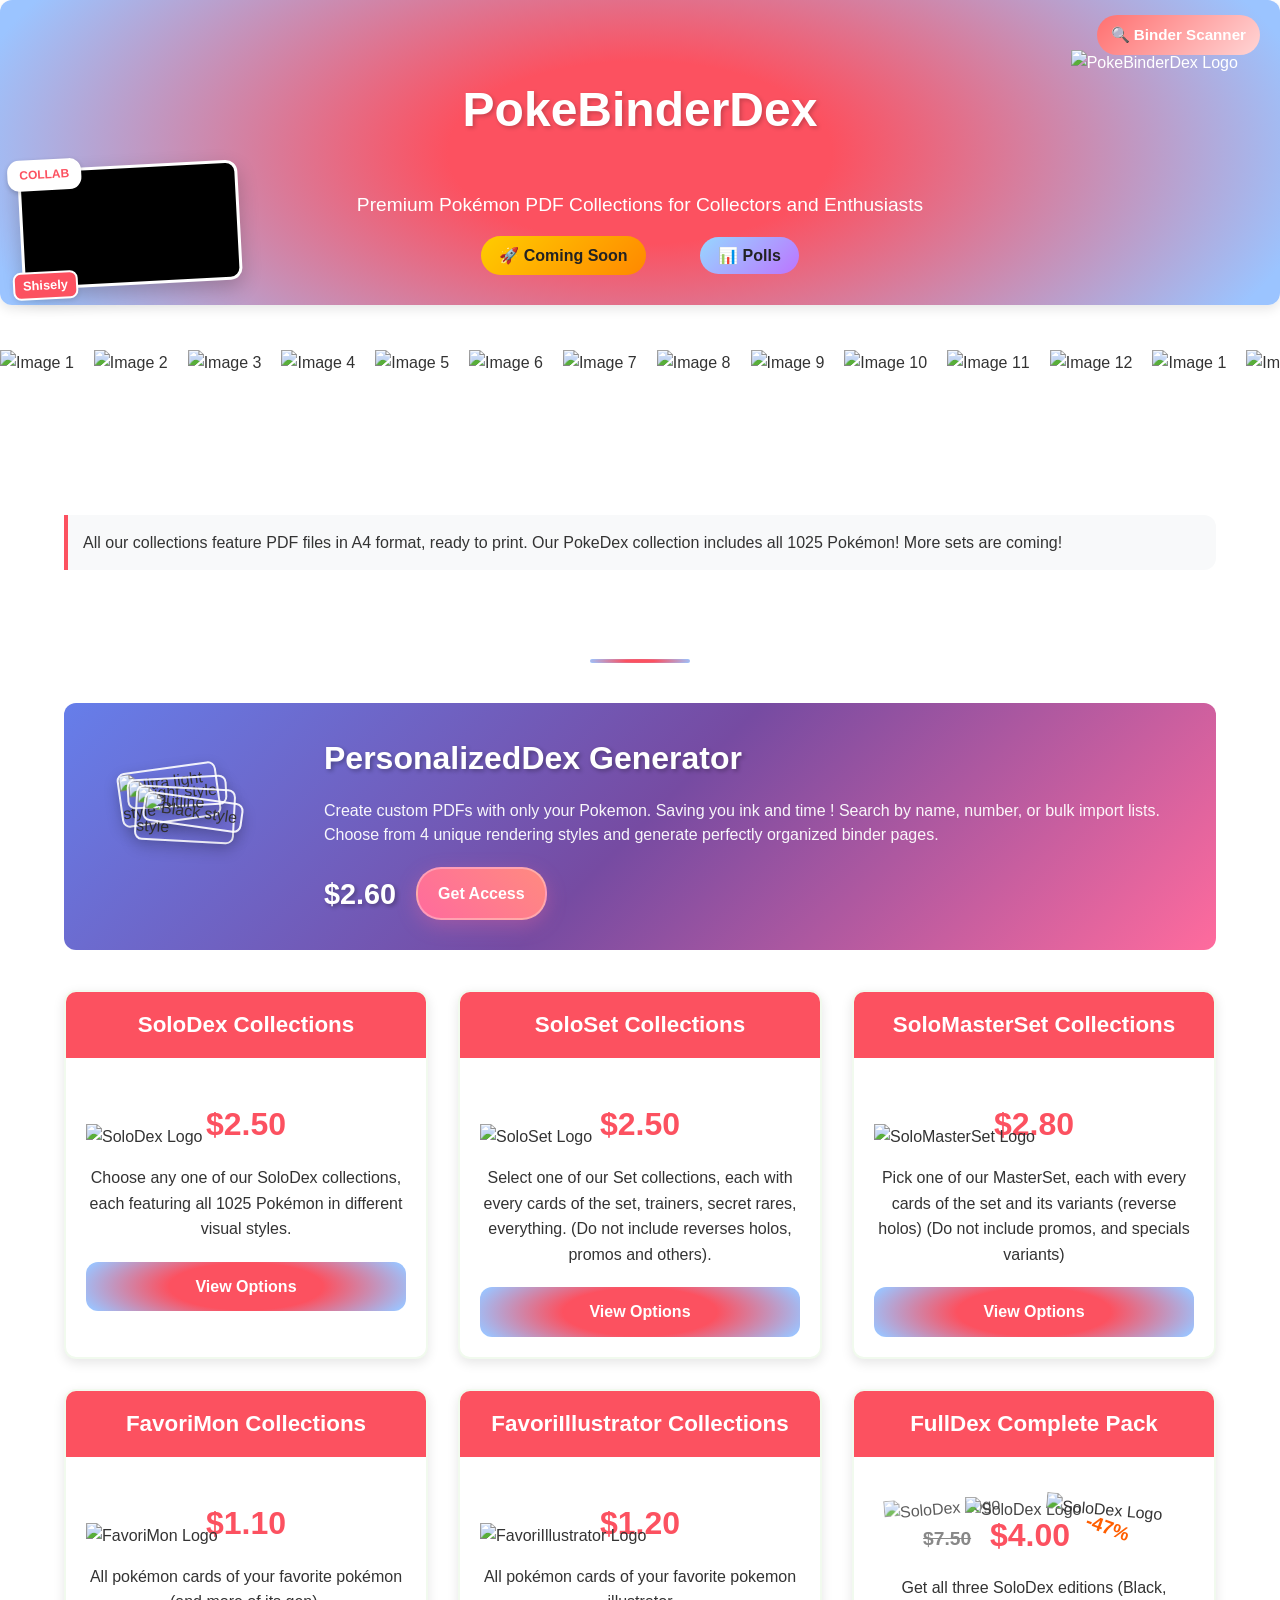
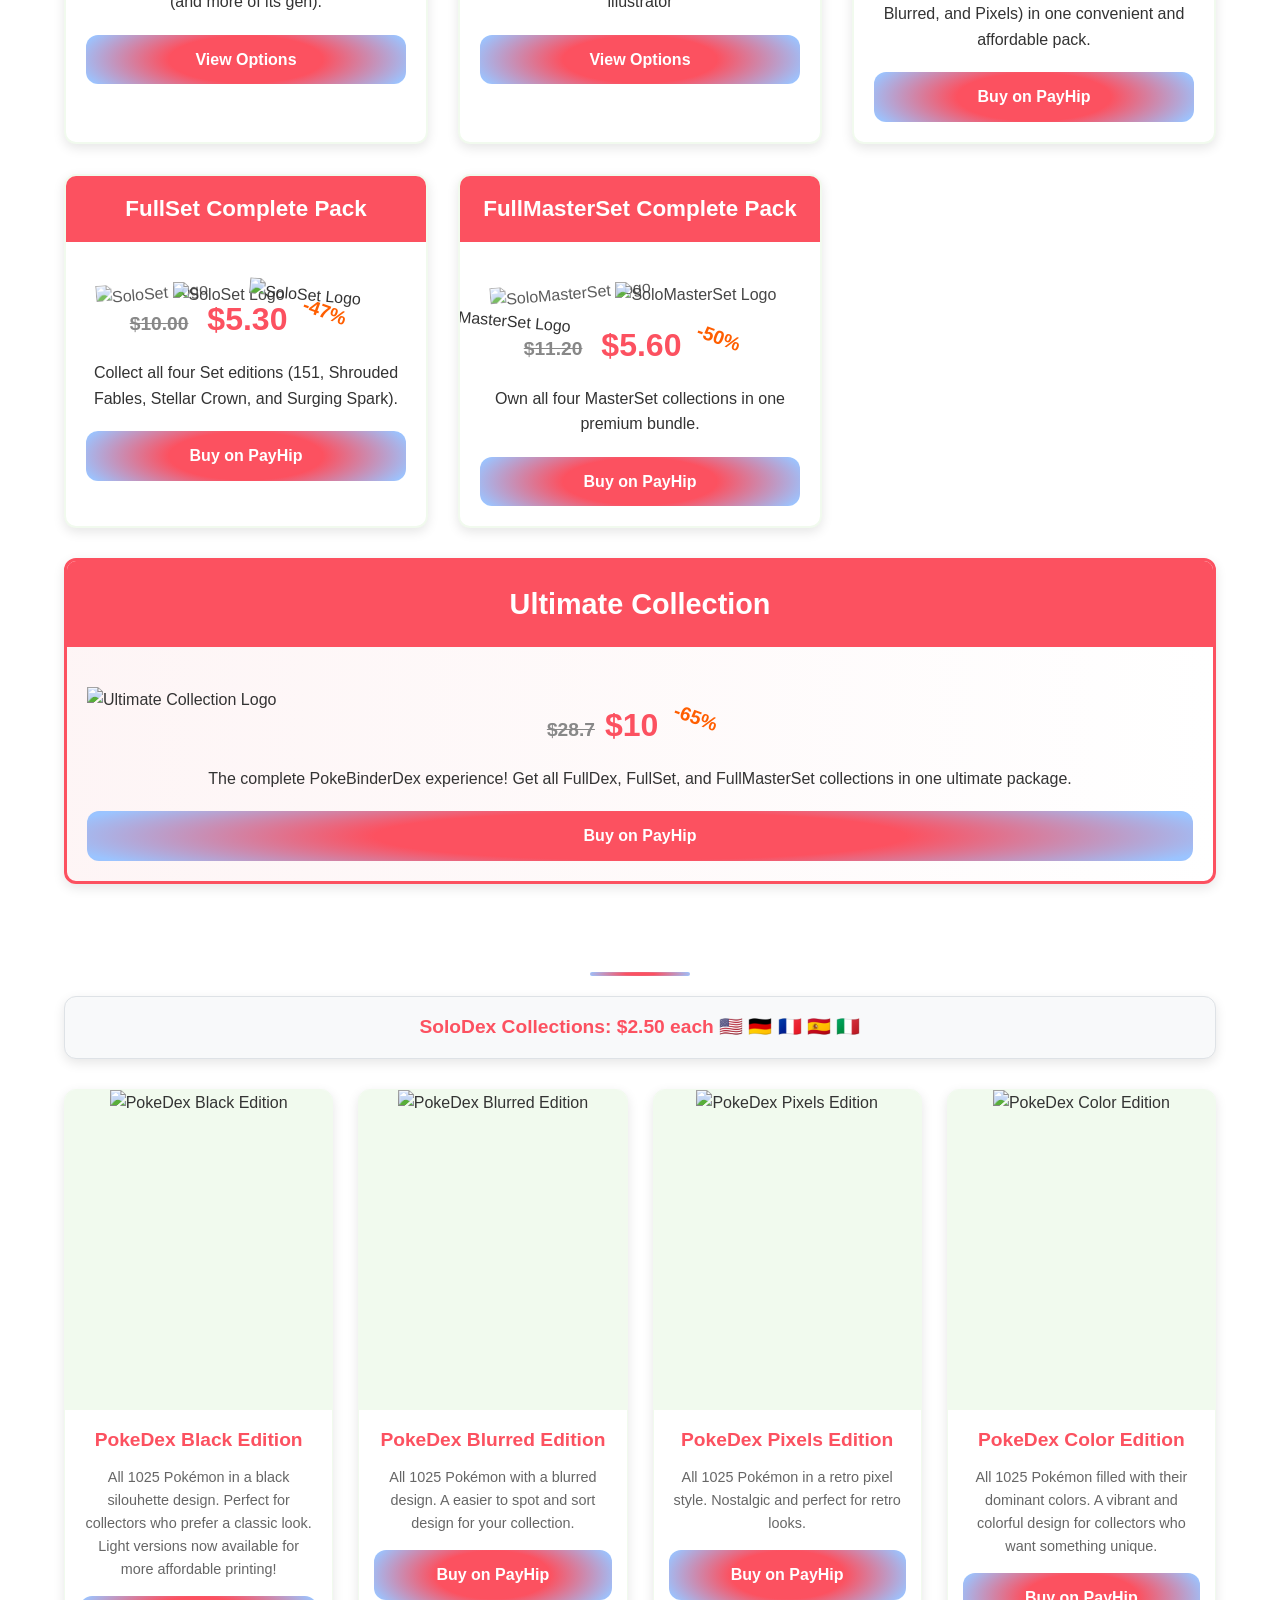
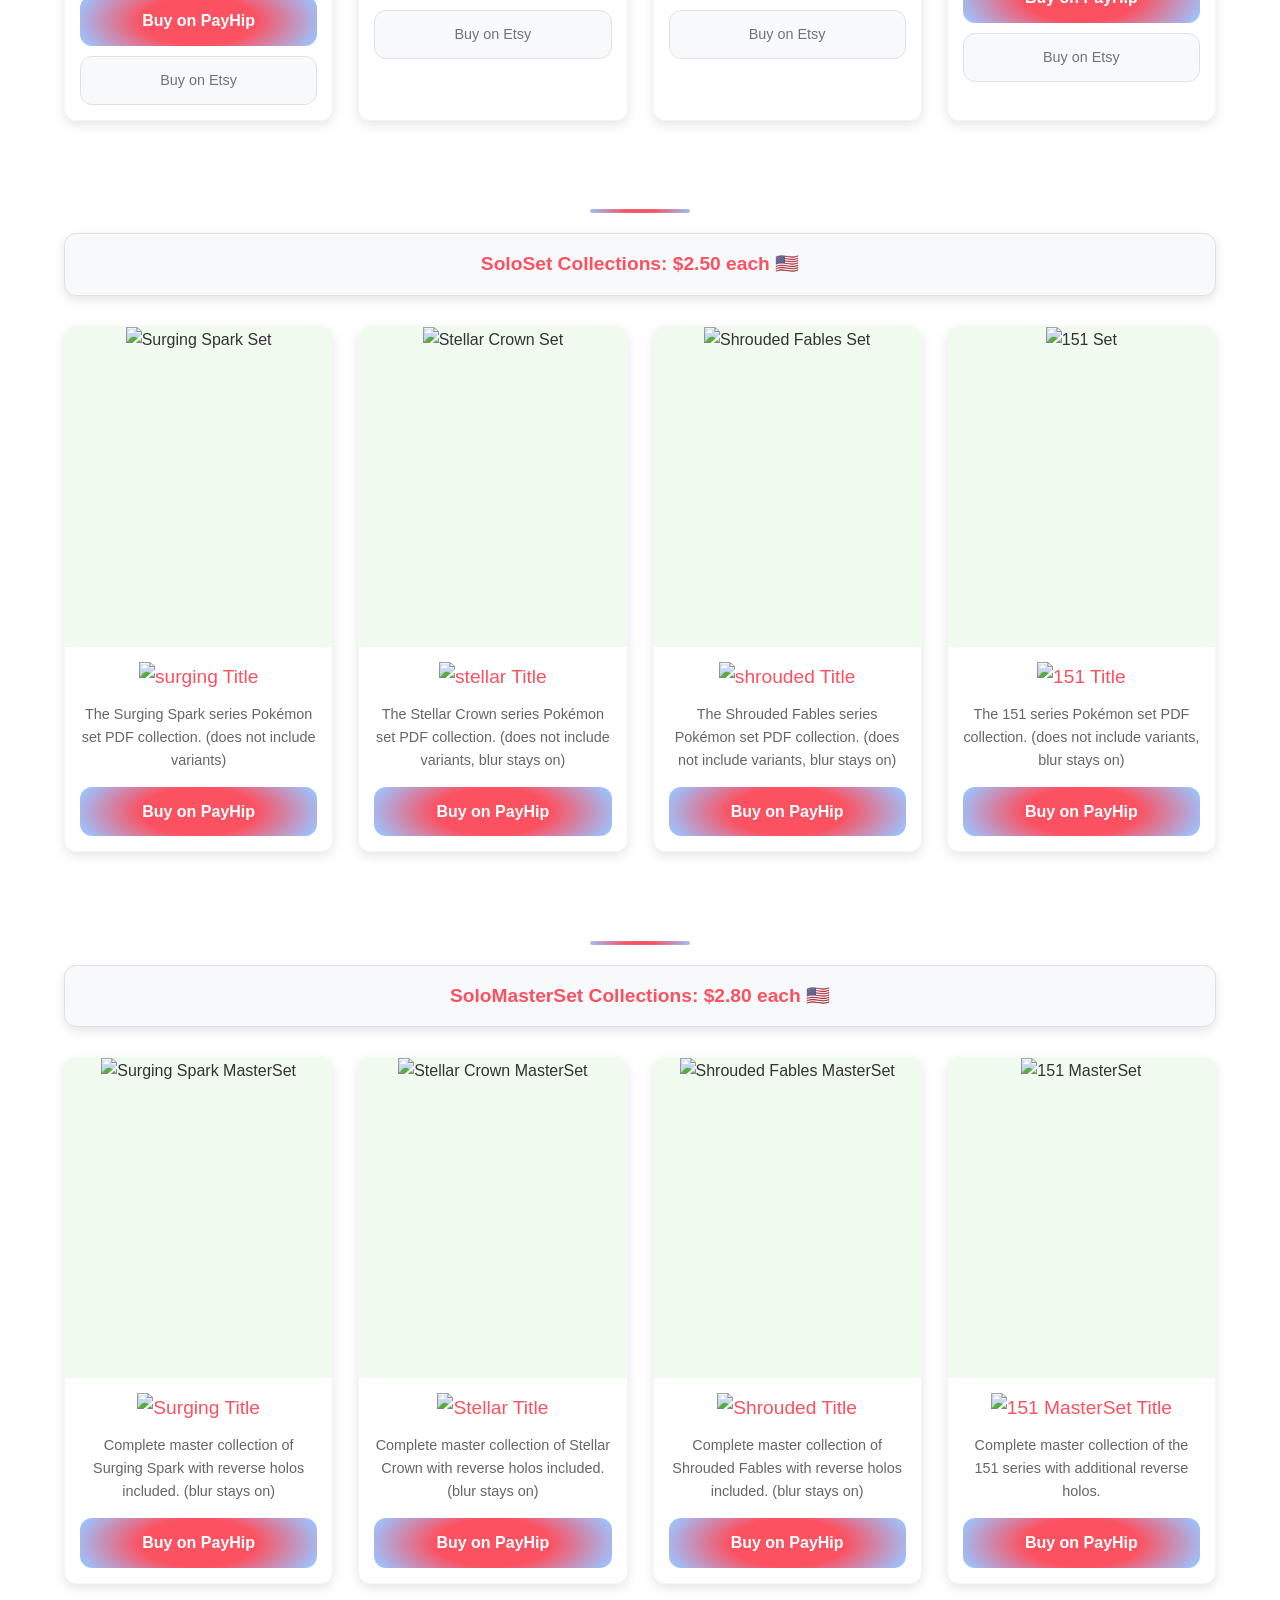
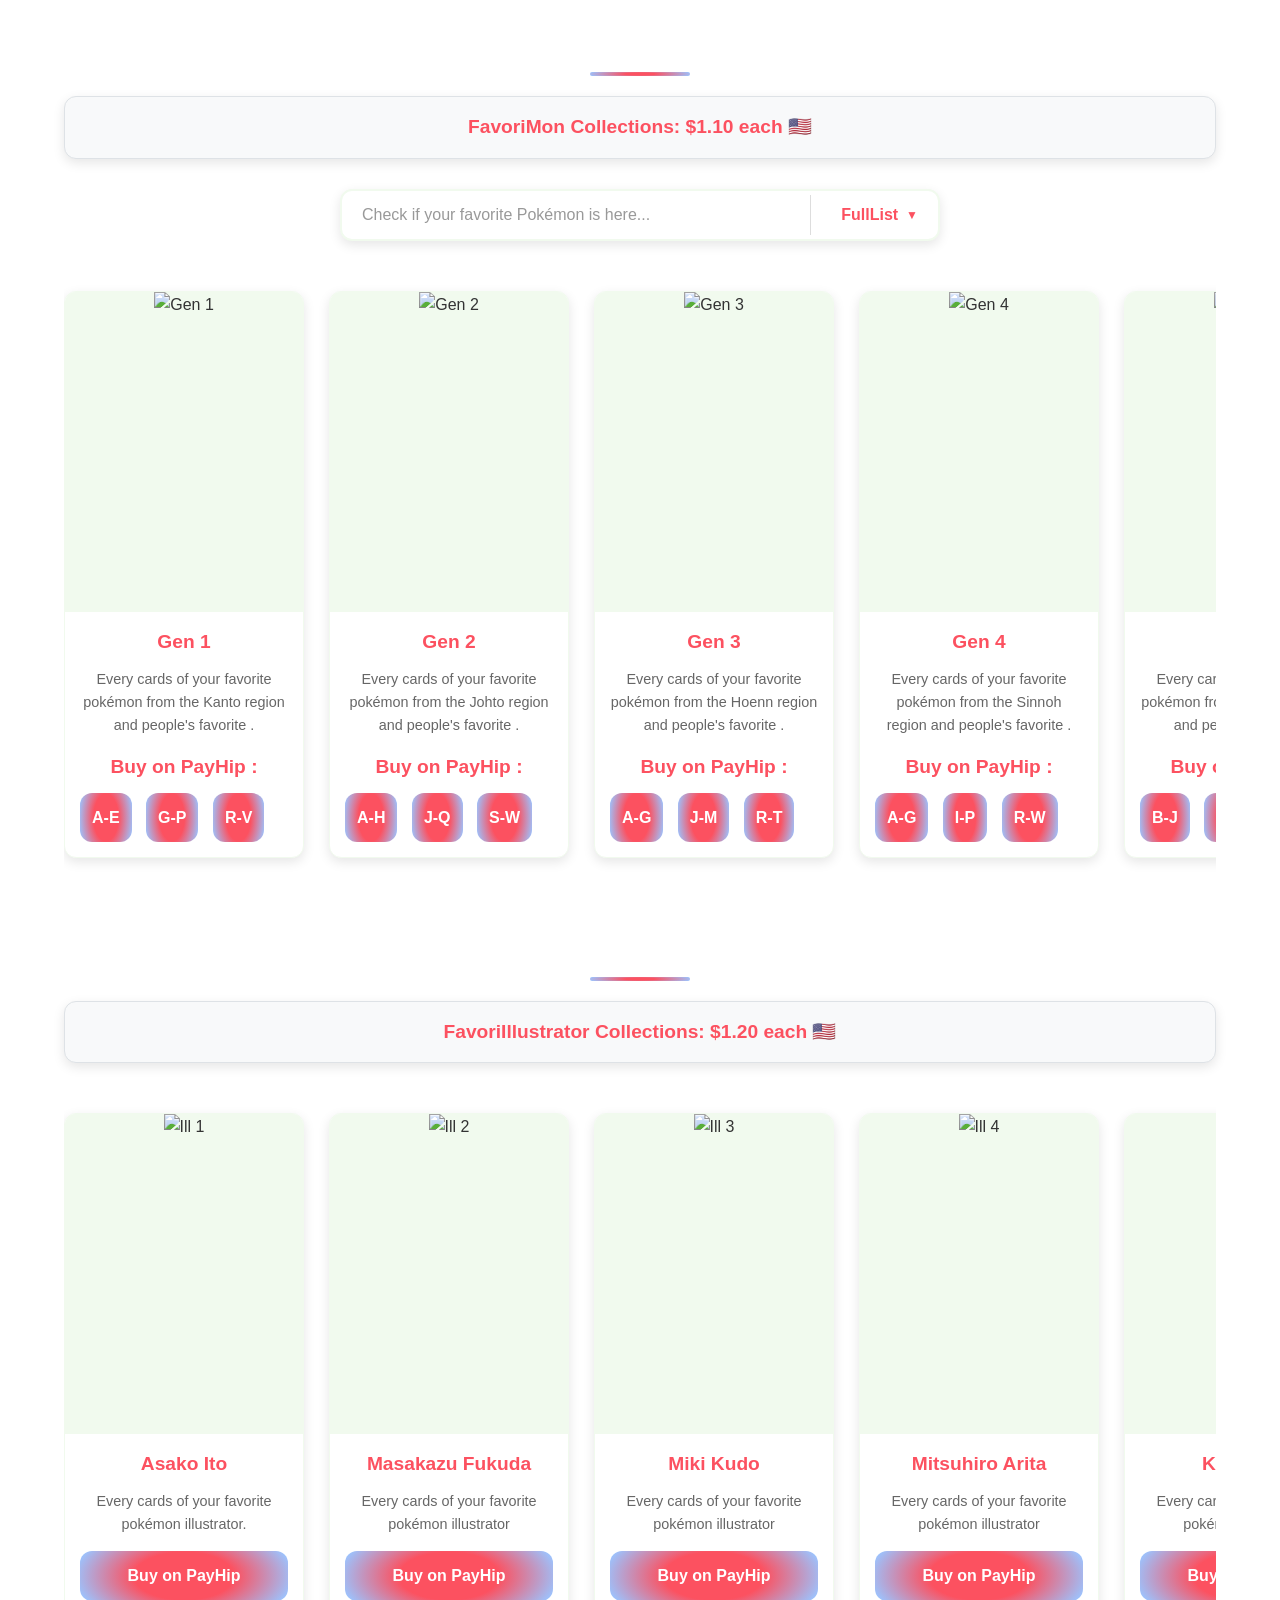
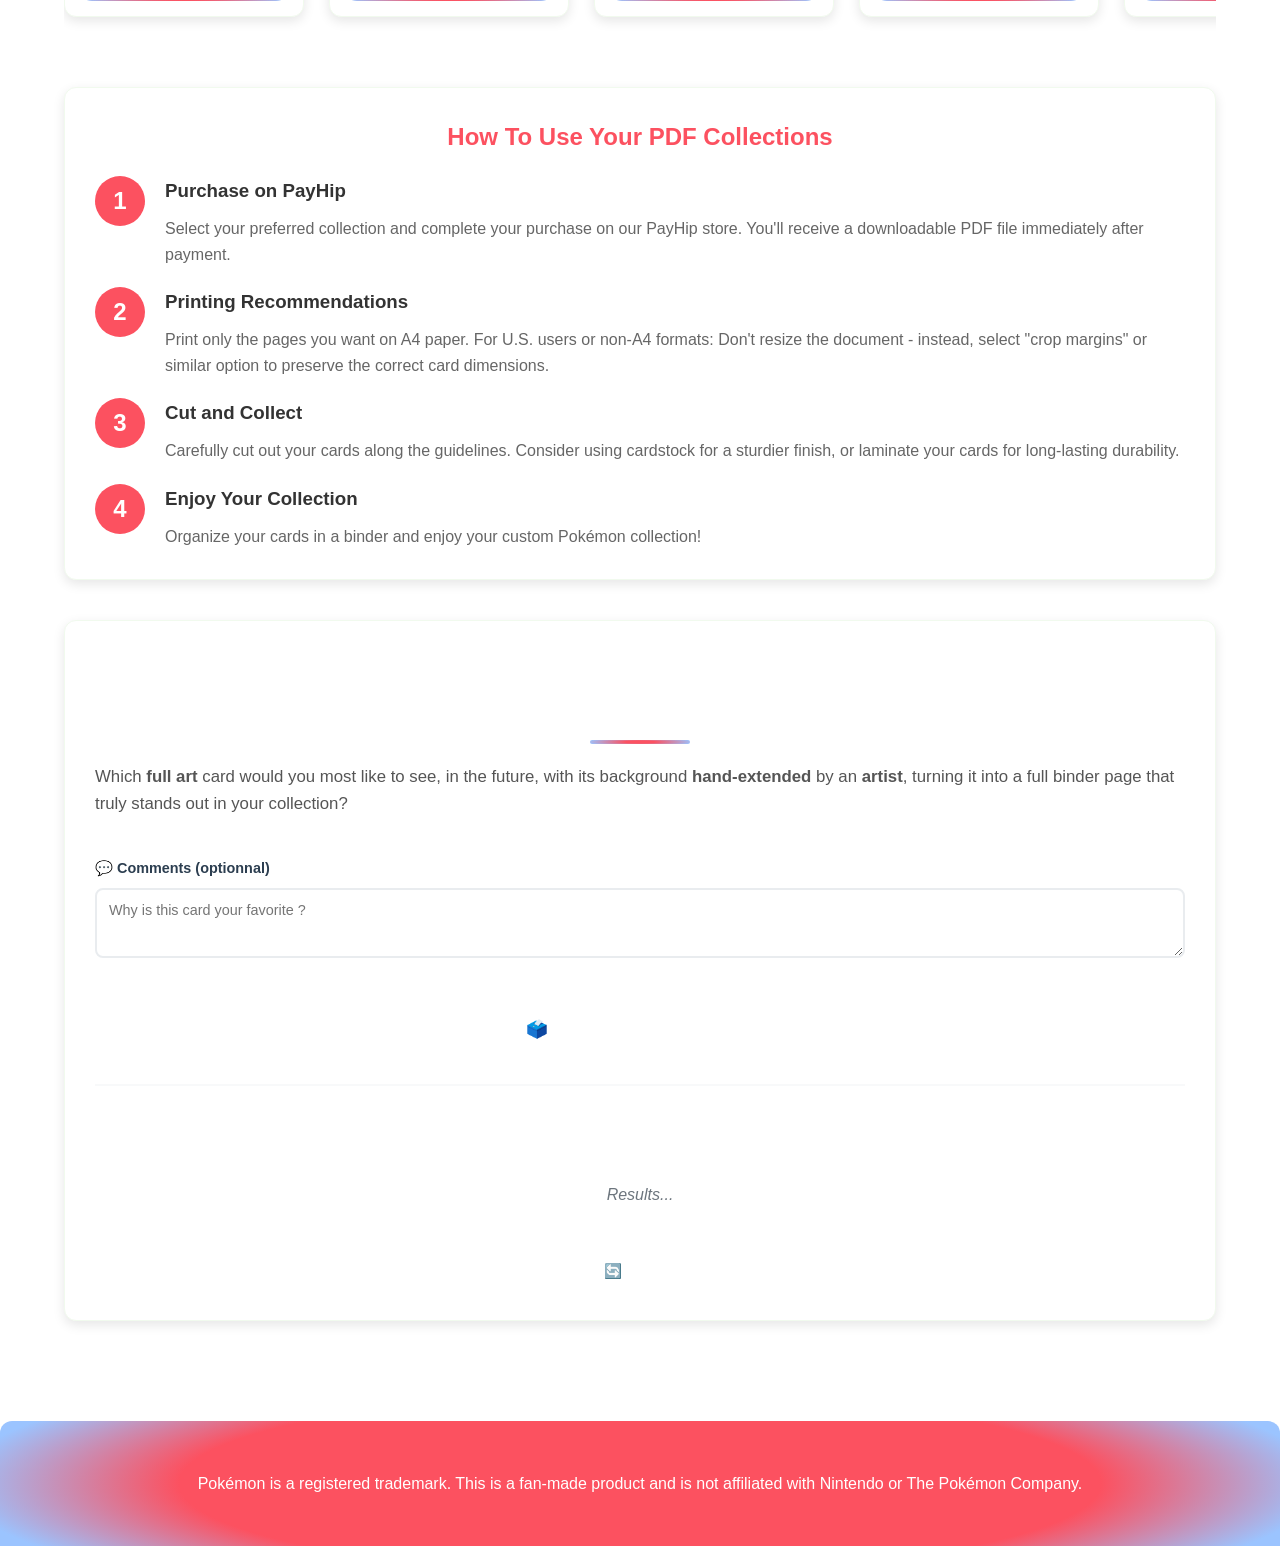
==== commit ec7d9dcc: "Shisely collab" ====
--- a/index.html
+++ b/index.html
@@ -43,9 +43,22 @@
         <div class="header-container">
             <h1>PokeBinderDex</h1>
             <img src="assets/logo.webp" alt="PokeBinderDex Logo" class="logo">
-            <a href="/scanner.html" class="scanner-btn"><span class="scanner-text">🔍 Binder Scanner</span> <span class="beta-tag">BETA</span></a>
+            <a href="/scanner.html" class="scanner-btn"><span class="scanner-text">🔍 Binder Scanner</span> </a>
         </div>
         <p>Premium Pokémon PDF Collections for Collectors and Enthusiasts</p>
+
+        <!-- Collab Announcement -->
+        <a href="https://www.etsy.com/shop/Shisely?ref=shop_profile&listing_id=4414523481" target="_blank" class="collab-announcement">
+            <div class="collab-video-container">
+                <video autoplay loop muted playsinline>
+                    <source src="assets/shisely_collab.mp4" type="video/mp4">
+                </video>
+            </div>
+            <div class="collab-decorations">
+                <span class="collab-tag">Collab</span>
+                <span class="collab-name">Shisely</span>
+            </div>
+        </a>
 
           <!-- Dropdown Coming Soon -->
   <div class="coming-soon">
--- a/PokeBinderDex.css
+++ b/PokeBinderDex.css
@@ -89,6 +89,7 @@
 }
 
 header {
+    position: relative;
     background: radial-gradient(ellipse 60% 120% at center, var(--primary-color) 0%, var(--primary-color) 25%, var(--dark-accent) 89%, var(--dark-accent) 100%);
     color: white;
     padding: 30px 0;
@@ -2307,3 +2308,107 @@
         transform: rotate(12deg) translateX(15px) translateY(-8px);
     }
 }
+
+/* Collab Announcement Styles */
+.collab-announcement {
+    display: block;
+    position: absolute;
+    bottom: 20px;
+    left: 20px; /* moved to left side */
+    width: 220px;
+    height: 120px;
+    transform: rotate(-3deg);
+    transition: transform 0.3s cubic-bezier(0.175, 0.885, 0.32, 1.275);
+    cursor: pointer;
+    z-index: 10;
+    text-decoration: none;
+}
+
+.collab-video-container {
+    width: 100%;
+    height: 100%;
+    border-radius: 12px;
+    overflow: hidden;
+    border: 3px solid white;
+    box-shadow: 0 8px 20px rgba(0,0,0,0.2);
+    transition: box-shadow 0.3s ease;
+    position: relative;
+    background: #000;
+}
+
+.collab-announcement:hover {
+    transform: rotate(0) scale(1.05);
+    z-index: 20;
+}
+
+.collab-announcement:hover .collab-video-container {
+    box-shadow: 0 12px 25px rgba(0,0,0,0.3);
+}
+
+.collab-video-container video {
+    width: 100%;
+    height: 100%;
+    object-fit: cover;
+    /* Modifiez le pourcentage ici pour ajuster le cadrage vertical (0% = haut, 50% = centre, 100% = bas) */
+    object-position: center 30%;
+    display: block;
+}
+
+.collab-decorations {
+    position: absolute;
+    top: 0;
+    left: 0;
+    width: 100%;
+    height: 100%;
+    pointer-events: none;
+    z-index: 2;
+}
+
+.collab-tag {
+    position: absolute;
+    top: -10px;
+    left: -10px; /* stays outside top-left */
+    background: white;
+    color: var(--primary-color);
+    padding: 4px 10px;
+    border-radius: 12px;
+    font-size: 0.75rem;
+    font-weight: 800;
+    text-transform: uppercase;
+    box-shadow: 0 2px 5px rgba(0,0,0,0.2);
+    text-shadow: none;
+    border: 2px solid white;
+}
+
+.collab-name {
+    position: absolute;
+    bottom: -10px;
+    left: -10px; /* moved to outside bottom-left to match overall placement */
+    background: var(--primary-color);
+    color: white;
+    padding: 2px 8px;
+    border-radius: 8px;
+    font-size: 0.8rem;
+    font-weight: 700;
+    box-shadow: 0 2px 5px rgba(0,0,0,0.1);
+    border: 2px solid white;
+}
+
+/* Responsive adjustments for Collab Announcement */
+@media (max-width: 1050px) {
+    .collab-announcement {
+        position: relative;
+        bottom: auto;
+        left: auto;
+        margin: 40px auto 20px; /* more top space so tags aren't cut */
+        transform: rotate(0);
+    }
+    
+    .collab-announcement:hover {
+        transform: scale(1.05);
+    }
+
+    /* keep decorations visible on mobile by adjusting negative offsets */
+    .collab-tag { top: 6px; left: 6px; }
+    .collab-name { bottom: 6px; left: 6px; }
+}
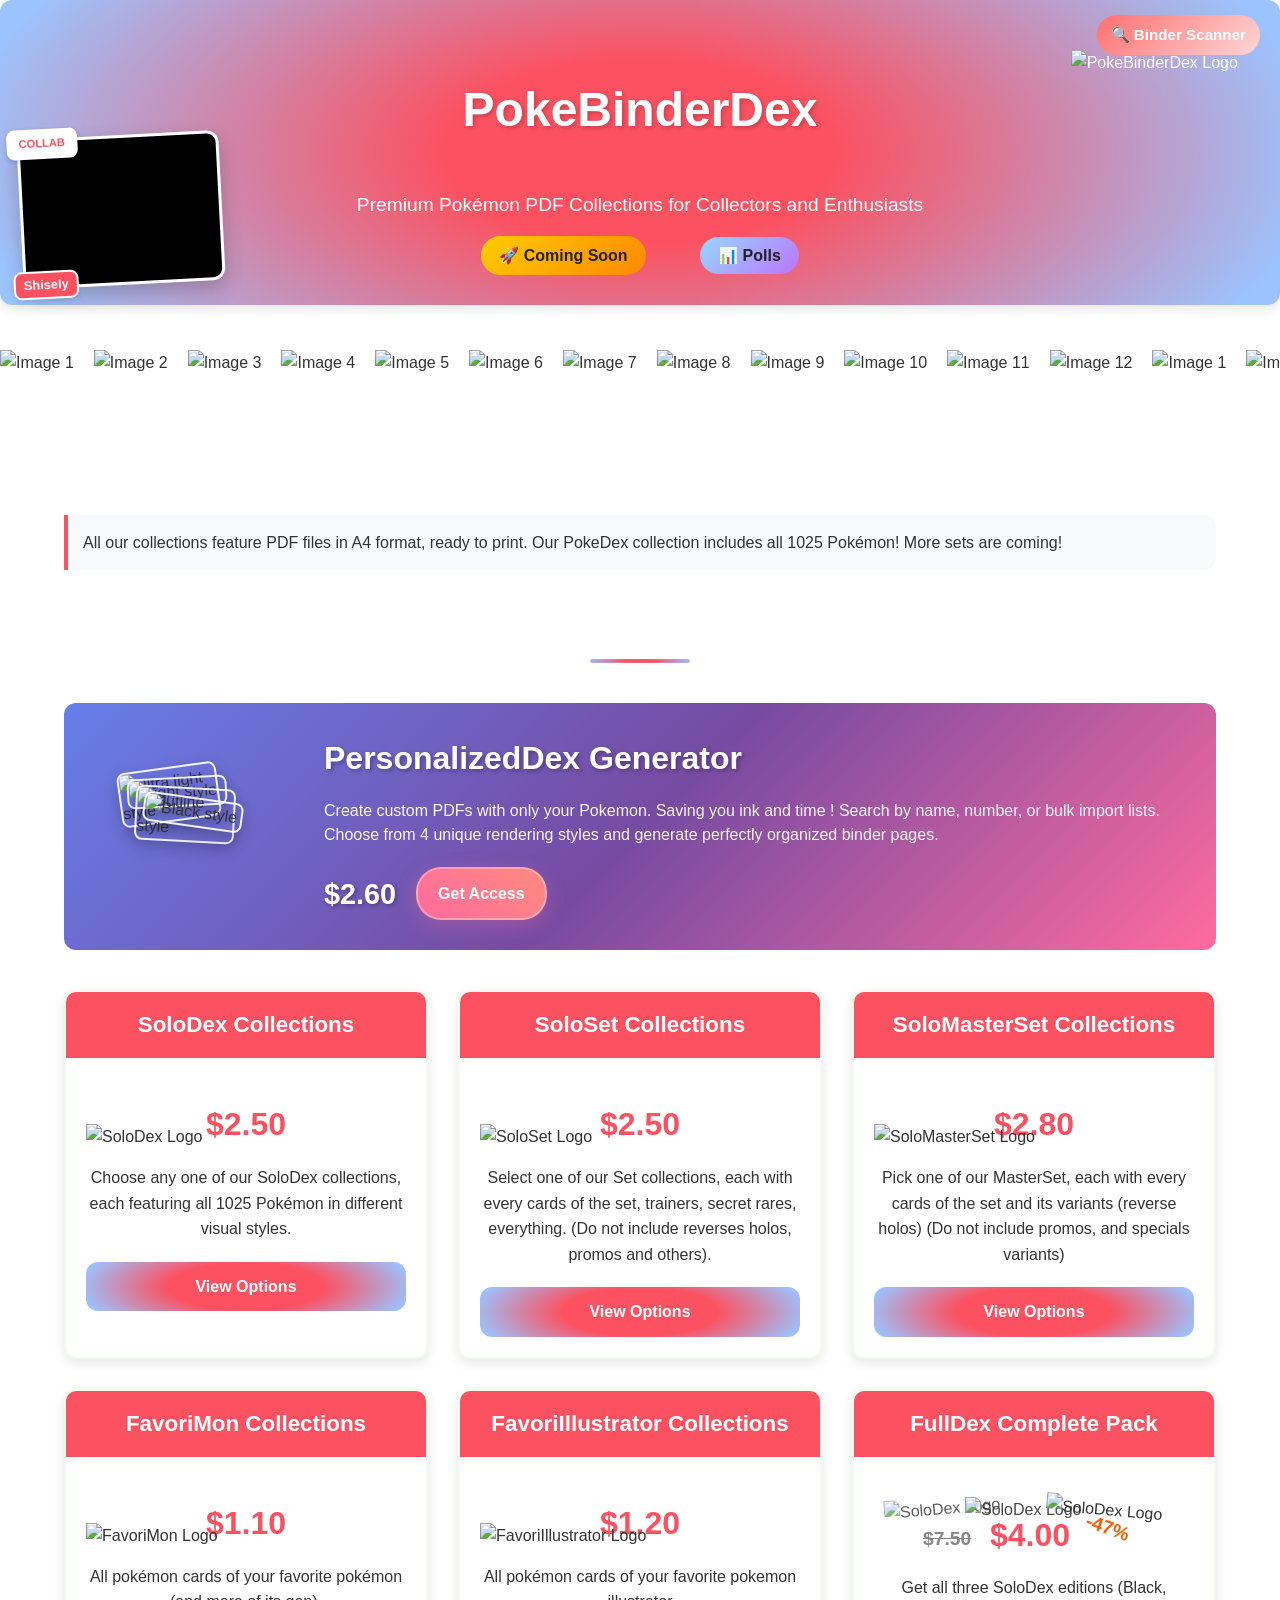
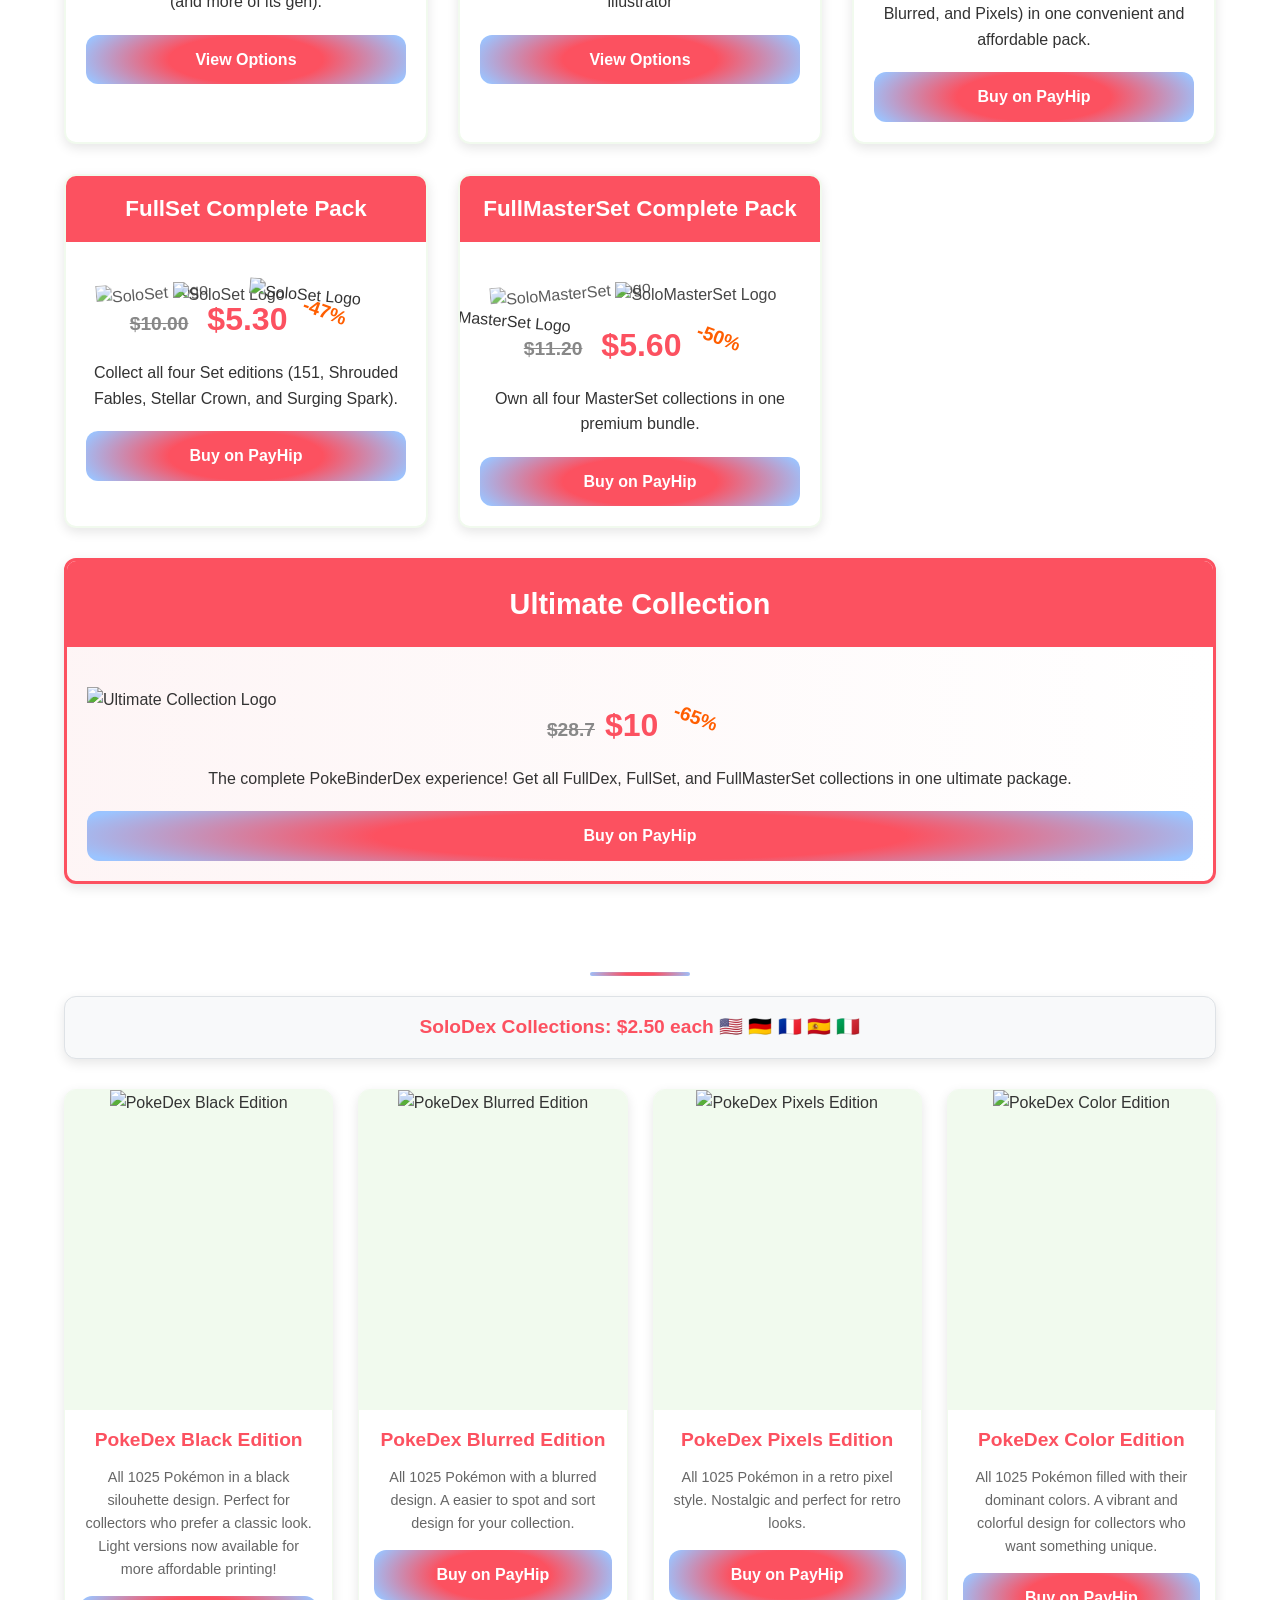
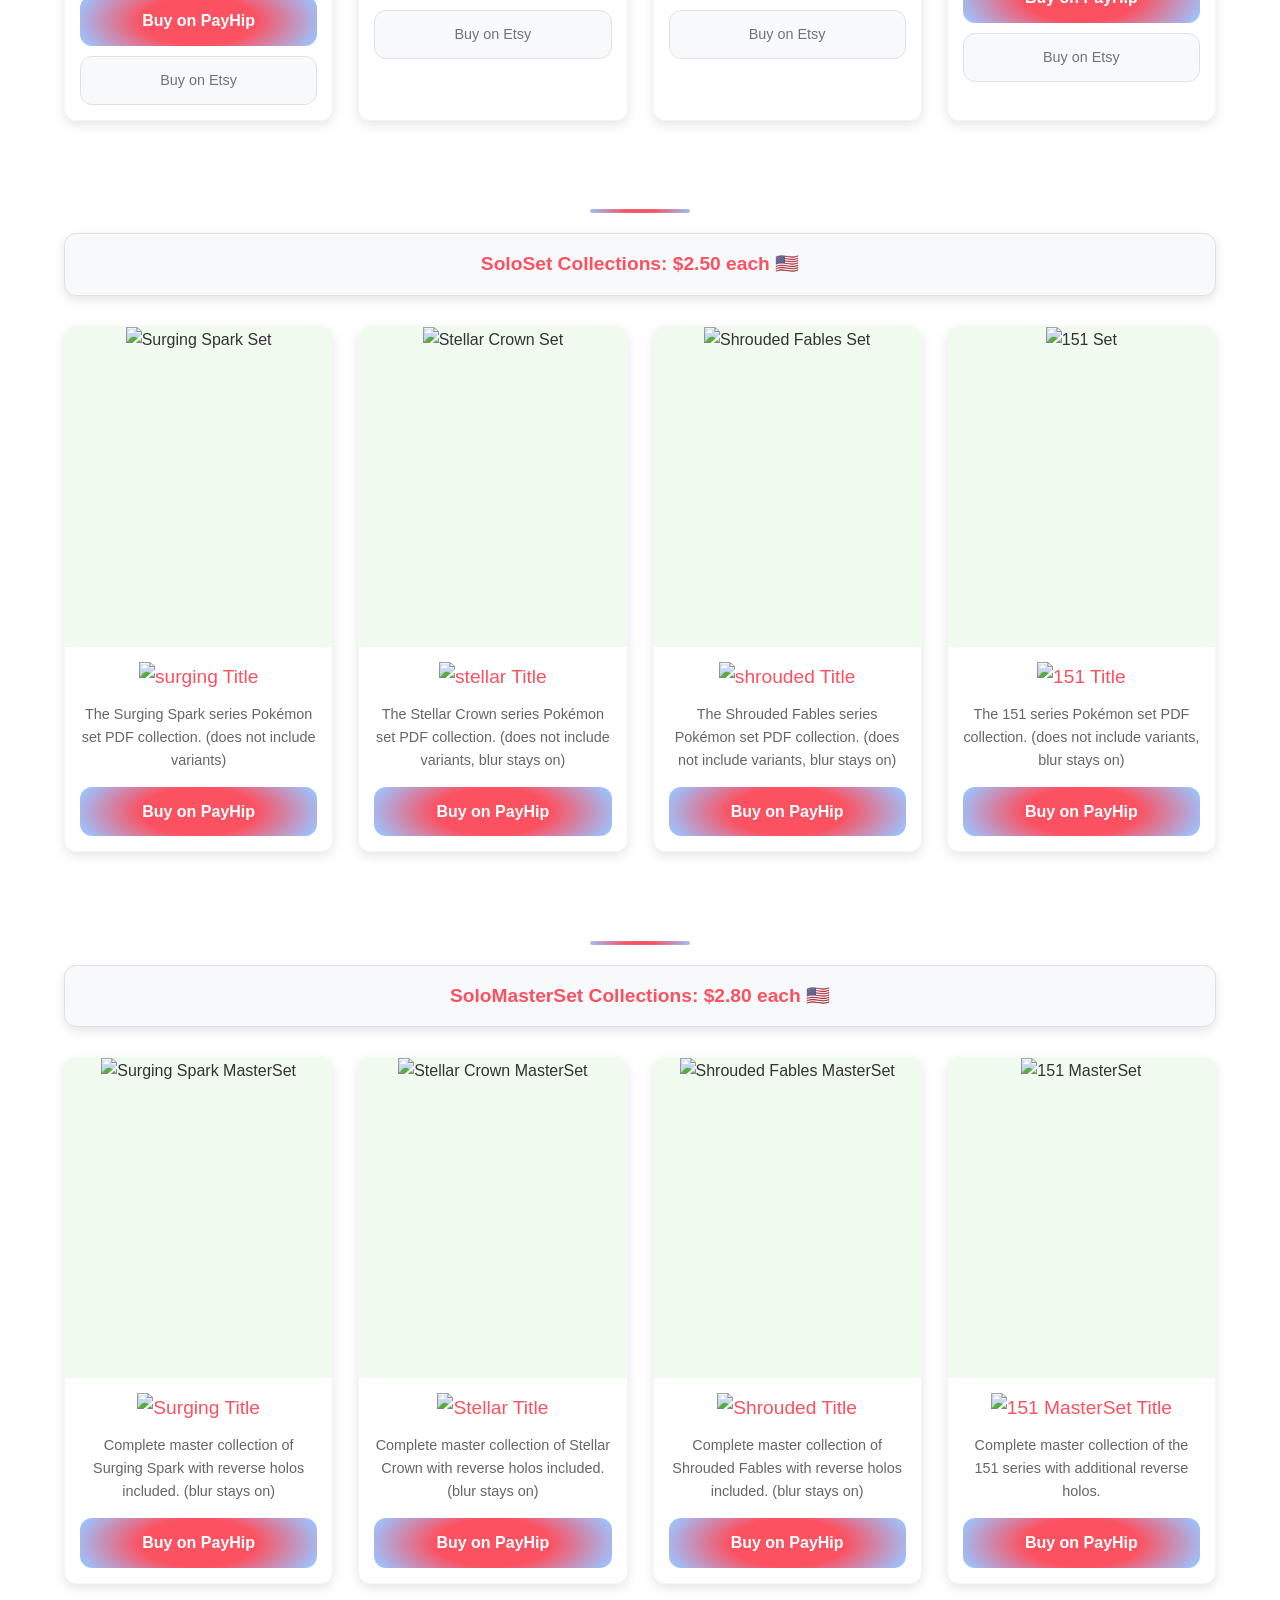
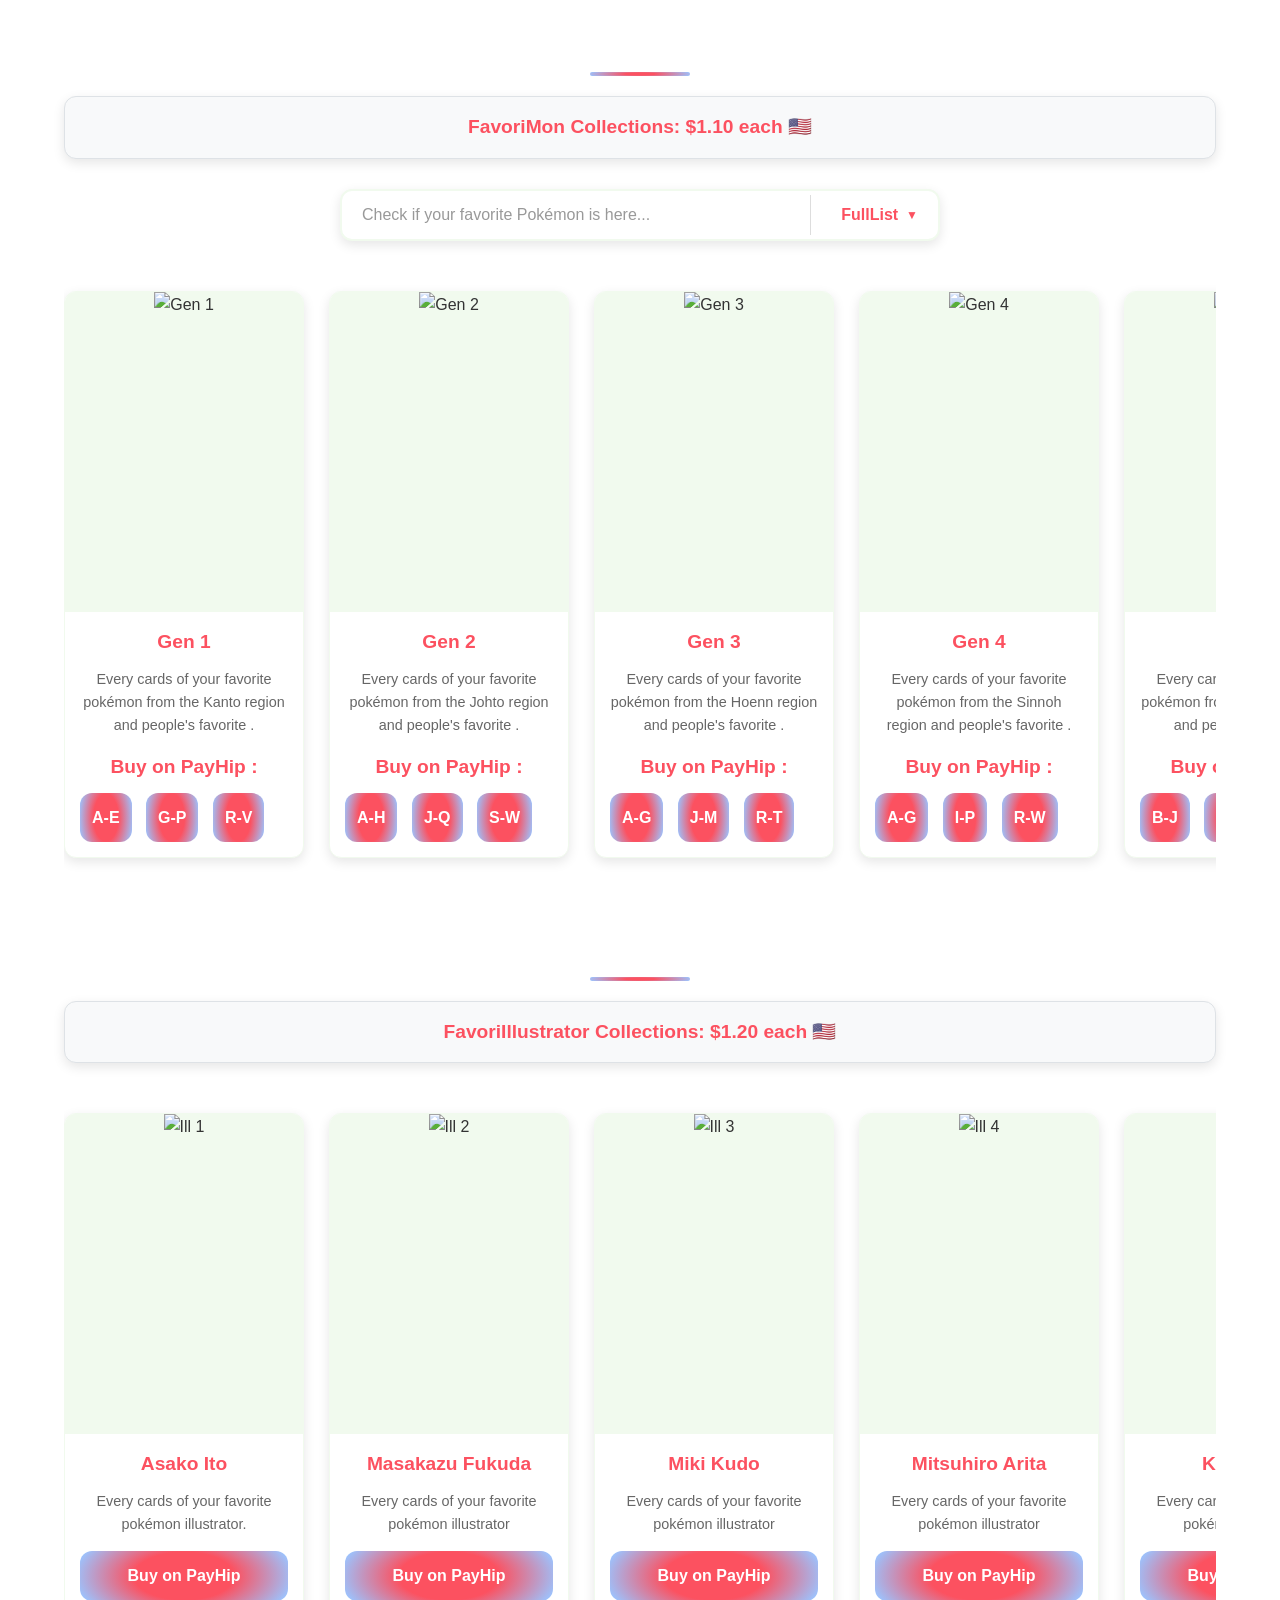
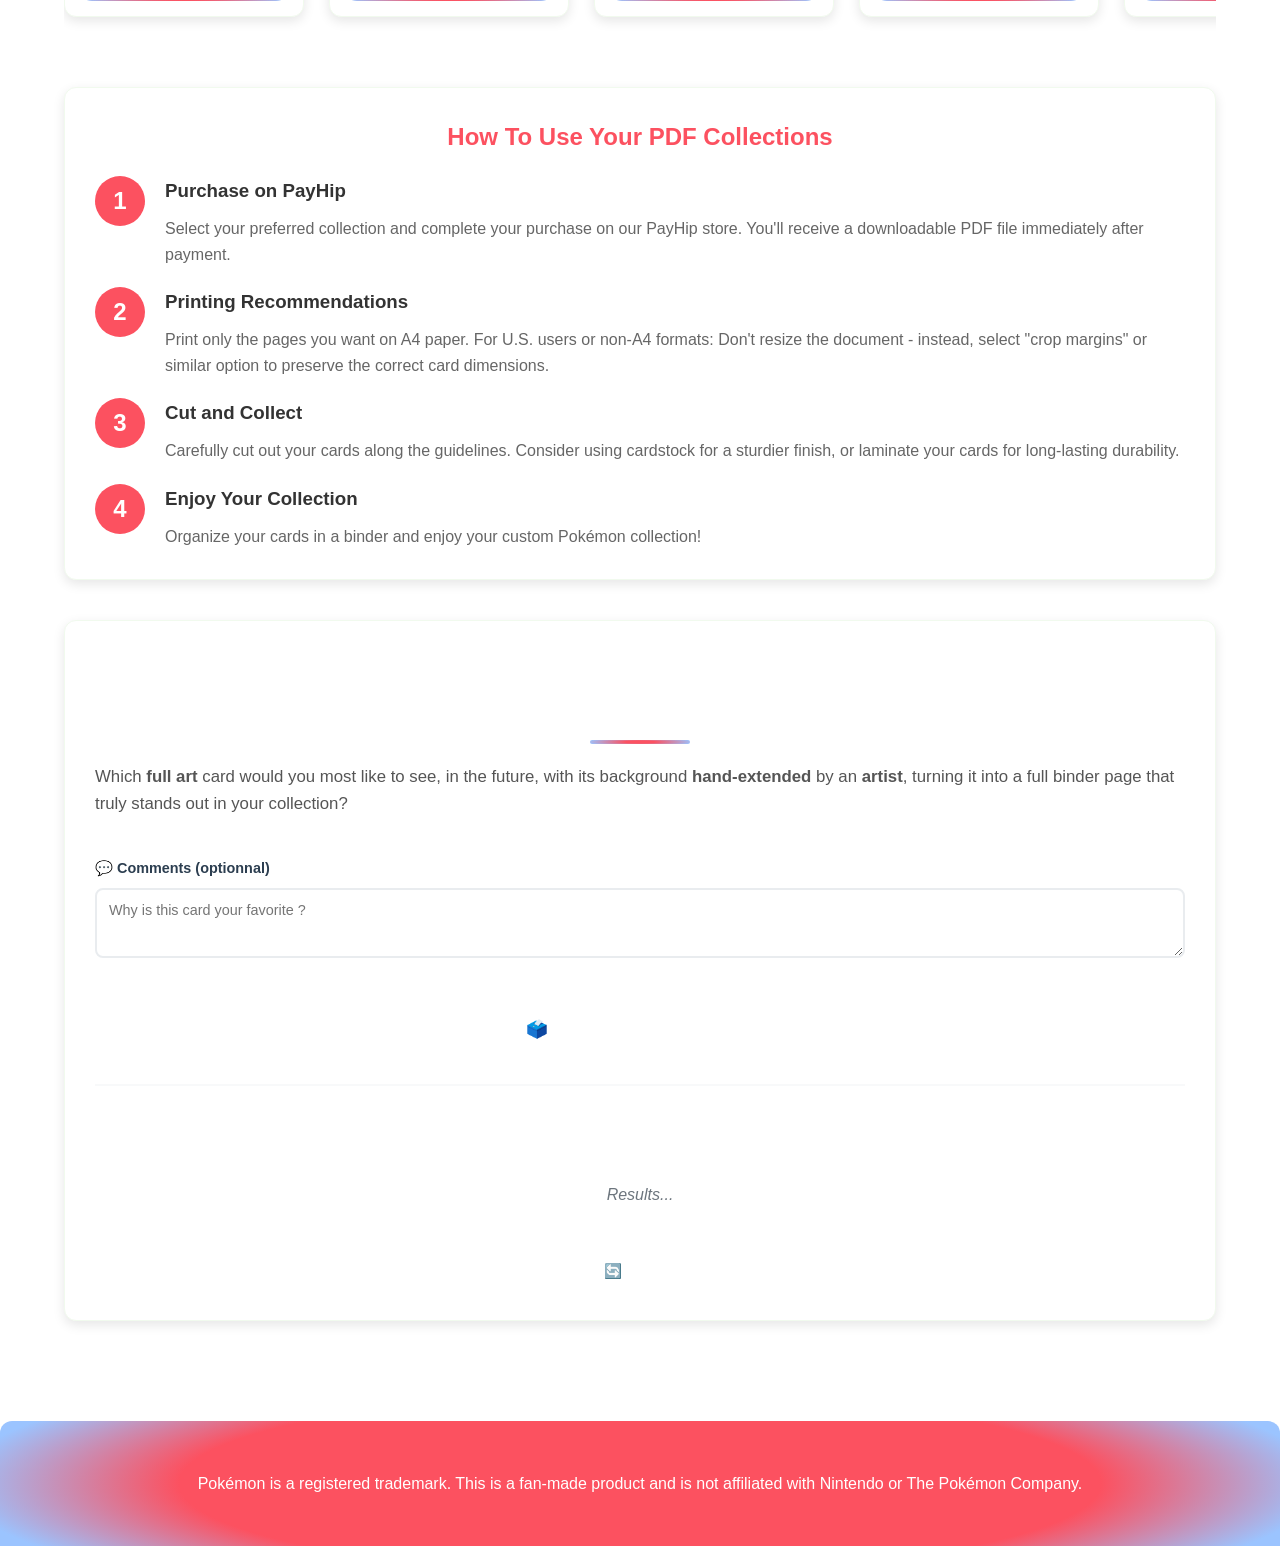
==== commit 2714119f: "Update index.html" ====
--- a/index.html
+++ b/index.html
@@ -7,6 +7,7 @@
     <title>PokeBinderDex - Pokémon PDF Collections</title>
     <meta name="description" content="Printable Pokédex, Sets and Master Sets pages for Pokémon TCG collectors. Organize your cards in clean, easy-to-use binder layouts.">
     <link rel="sitemap" type="application/xml" title="Sitemap" href="/sitemap.xml" />
+    <link rel="canonical" href="https://pokebinderdex.com/" />
     <!-- Open Graph for social previews -->
     <meta property="og:title" content="PokebinderDex – Printable Pokédex & Master Sets">
     <meta property="og:description" content="Printable binder pages for Pokémon card collectors. Pokédex and Master Sets layouts.">
@@ -29,6 +30,7 @@
     <script src="search_database.js"></script>
     <script src="search_functionality.js" defer></script>
     <script src="votes.js" defer></script>
+    
 </head>
 <body>
 
--- a/PokeBinderDex.css
+++ b/PokeBinderDex.css
@@ -2315,8 +2315,8 @@
     position: absolute;
     bottom: 20px;
     left: 20px; /* moved to left side */
-    width: 220px;
-    height: 120px;
+    width: 202px;
+    height: 150px;
     transform: rotate(-3deg);
     transition: transform 0.3s cubic-bezier(0.175, 0.885, 0.32, 1.275);
     cursor: pointer;
@@ -2350,7 +2350,7 @@
     height: 100%;
     object-fit: cover;
     /* Modifiez le pourcentage ici pour ajuster le cadrage vertical (0% = haut, 50% = centre, 100% = bas) */
-    object-position: center 30%;
+    object-position: center 8%;
     display: block;
 }
 
@@ -2371,8 +2371,8 @@
     background: white;
     color: var(--primary-color);
     padding: 4px 10px;
-    border-radius: 12px;
-    font-size: 0.75rem;
+    border-radius: 8px;
+    font-size: 0.7rem;
     font-weight: 800;
     text-transform: uppercase;
     box-shadow: 0 2px 5px rgba(0,0,0,0.2);
@@ -2408,7 +2408,5 @@
         transform: scale(1.05);
     }
 
-    /* keep decorations visible on mobile by adjusting negative offsets */
-    .collab-tag { top: 6px; left: 6px; }
-    .collab-name { bottom: 6px; left: 6px; }
-}
+
+}
